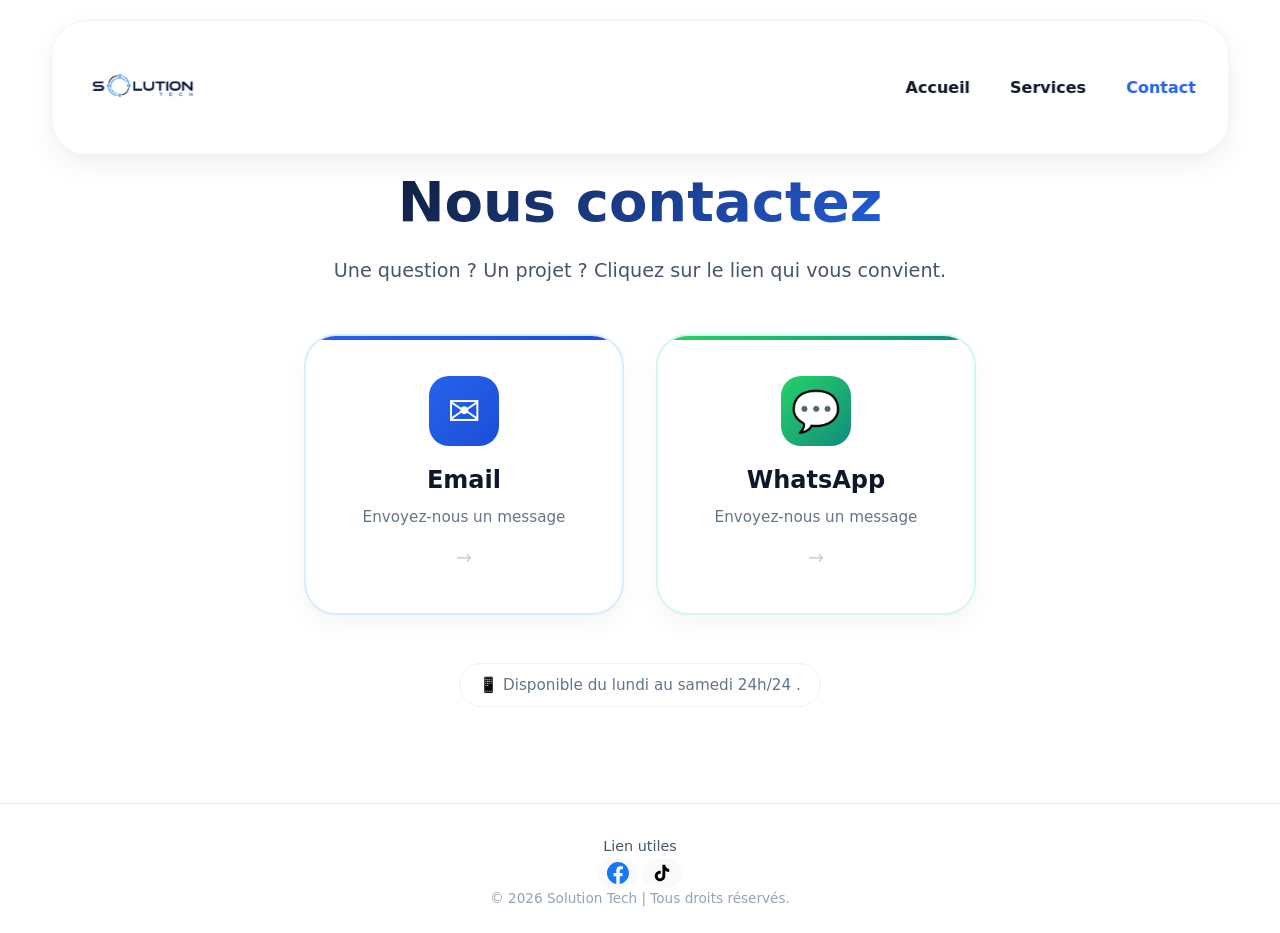
==== contact.html @ 51d13fc1 "Initial commit" ====
<!DOCTYPE html>
<html lang="fr">
<head>
  <meta charset="UTF-8">
  <meta name="viewport" content="width=device-width, initial-scale=1.0">
  <meta name="description" content="Contactez Solution Tech pour un devis ou une demande d'accompagnement informatique et digital.">
  <title>Contact</title>
   <link rel="icon" href="images/favicon.png">
  <link rel="stylesheet" href="style.css">
</head>
<body>
  <header class="site-header">
    <a class="brand" href="index.html" aria-label="Solution Tech">
      <img src="images/logo.png" alt="Solution Tech"> 
    </a>
    <button class="nav-toggle" type="button" aria-label="Ouvrir le menu" aria-expanded="false">
      <span></span>
      <span></span>
      <span></span>
    </button>
    <nav class="main-nav" aria-label="Navigation principale">
      <a href="index.html">Accueil</a>
      <a href="services.html">Services</a>
      <a class="active" href="contact.html">Contact</a>
    </nav>
  </header>

  <main>
    <section class="contact-simple">
      <div class="contact-header reveal">
        <h1>Nous contactez</h1>
        <p>Une question ? Un projet ? Cliquez sur le lien qui vous convient.</p>
      </div>

      <div class="contact-cards reveal">
        <!-- Carte Email -->
        <a href="mailto:solutiontechservices123@gmail.com?subject=Demande%20de%20renseignement%20-%20Solution%20Tech&body=Bonjour%2C%0A%0AJe%20souhaiterais%20obtenir%20plus%20d'informations%20sur%20vos%20services.%0A%0A%0ACordialement." 
           class="contact-card email-card">
          <div class="card-icon">✉️</div>
          <h2>Email</h2>
          <p>Envoyez-nous un message</p>
          <span class="card-action">→</span>
        </a>

        <!-- Carte WhatsApp -->
        <a href="https://wa.me/2250173312660?text=Bonjour%20Solution%20Tech%2C%0A%0AJe%20souhaiterais%20avoir%20plus%20d'informations%20sur%20vos%20services.%0A%0AMerci%20!" 
           class="contact-card whatsapp-card"
           target="_blank" 
           rel="noopener noreferrer">
          <div class="card-icon">💬</div>
          <h2>WhatsApp</h2>
          <p>Envoyez-nous un message</p>
          <span class="card-action">→</span>
        </a>
      </div>

      <div class="contact-footer reveal">
        <p>📱 Disponible du lundi au samedi 24h/24 .</p>
      </div>
    </section>
  </main>

  <footer class="site-footer">
    <p>Lien utiles</p>

    <div class="footer-social">

      <!-- Facebook -->
      <a href="https://www.facebook.com/profile.php?id=61590086701487" 
         target="_blank" 
         rel="noopener noreferrer" 
         aria-label="Facebook" 
         class="social-link social-facebook">
        <svg class="social-icon" viewBox="0 0 24 24" fill="currentColor">
          <path d="M24 12.073C24 5.405 18.627 0 12 0S0 5.405 0 12.073C0 18.099 4.388 23.094 10.125 24V15.563H7.078V12.073H10.125V9.413C10.125 6.387 11.916 4.716 14.657 4.716C15.97 4.716 17.343 4.951 17.343 4.951V7.922H15.83C14.34 7.922 13.875 8.853 13.875 9.808V12.073H17.203L16.671 15.563H13.875V24C19.612 23.094 24 18.099 24 12.073Z"/>
        </svg>
      </a>

       <!-- TikTok -->
      <a href="https://www.tiktok.com/@solution_tech_" 
         target="_blank" 
         rel="noopener noreferrer" 
         aria-label="TikTok" 
         class="social-link social-tiktok">
        <svg class="social-icon" viewBox="0 0 24 24" fill="currentColor">
          <path d="M16.6 5.82s.51.5 0 0A4.278 4.278 0 0 1 15.54 3h-3.09v12.4a2.59 2.59 0 0 1-2.59 2.5c-1.42 0-2.6-1.16-2.6-2.6 0-1.72 1.66-2.84 3.37-2.22V9.66c-3.45-.46-6.47 2.22-6.47 5.64 0 3.33 2.76 5.7 5.69 5.7 3.14 0 5.69-2.55 5.69-5.7V9.41a7.55 7.55 0 0 0 4.3 1.38V7.63s-1.88.09-3.24-1.81z"/>
        </svg>
      </a>
    </div>

     <div class="footer-content">
    <p>&copy; 2026 Solution Tech | Tous droits réservés.</p>
     </div>
</footer>

  <script src="script.js"></script>
</body>
</html>
---- style.css ----
/* ===== RESET & BASE ===== */
* {
  margin: 0;
  padding: 0;
  box-sizing: border-box;
}

body {
  font-family: system-ui, 'Segoe UI', 'Inter', -apple-system, BlinkMacSystemFont, 'Roboto', sans-serif;
  background-color: #ffffff;
  color: #1a1e2b;
  line-height: 1.5;
  overflow-x: hidden;
}

img {
  max-width: 100%;
  height: auto;
  display: block;
}

/* ============================
   CONTENU DU SERVICE
============================ */

.service-content{
    width: 100%;
    display: block;
    margin-top: 20px;
}

/* ============================
   IMAGE DU SERVICE
============================ */

.service-images{
    width: 100%;
    height: auto;
    display: block;
    object-fit: cover;

    /* Bordures arrondies */
    border-radius: 24px;
    overflow: hidden;

    /* Ombre moderne */
    box-shadow: 0 10px 30px rgba(0, 0, 0, 0.15);

    /* Animation fluide */
    transition: transform 0.3s ease, box-shadow 0.3s ease;

    margin-bottom: 25px;
}

/* Effet au survol (PC) */
.service-images:hover{
    transform: scale(1.02);
    box-shadow: 0 15px 40px rgba(0, 0, 0, 0.20);
}

/* ============================
   TEXTE
============================ */

.service-texte{
    width: 100%;
}

.service-texte p,
.service-texte li{
    font-size: 16px;
    line-height: 1.8;
    text-align: justify;
}

/* ============================
   TABLETTE
============================ */

@media screen and (max-width: 1024px){

    .service-images{
        border-radius: 22px;
    }

    .service-texte p,
    .service-texte li{
        font-size: 15px;
    }

}

/* ============================
   MOBILE
============================ */

@media screen and (max-width: 768px){

    .service-images{
        width: 100%;
        border-radius: 18px;
        margin-bottom: 20px;
    }

    .service-texte p,
    .service-texte li{
        font-size: 15px;
        line-height: 1.7;
    }

}


/* ===== HEADER / NAVIGATION ===== */

.site-header {
    position: fixed;
    top: 20px;
    left: 50%;
    transform: translateX(-50%);
    width: 92%;
    max-width: 1400px;

    display: flex;
    justify-content: space-between;
    align-items: center;

    padding: 1.2rem 2rem;

    background: rgba(255,255,255,0.95);
    backdrop-filter: blur(15px);

    border-radius: 35px;

    border: 1px solid rgba(0,0,0,0.05);

    box-shadow:
      0 10px 30px rgba(0,0,0,0.06),
      0 2px 10px rgba(0,0,0,0.03);

    z-index: 1000;
}

/* Logo */

.brand img {
    height: 95px;
    width: auto;
}

.brand img:hover {
    transform: scale(1.03);
}

/* Navigation */

.main-nav {
    display: flex;
    align-items: center;
    gap: 2.5rem;
}

.main-nav a {
    text-decoration: none;
    color: #111827;
    font-size: 1rem;
    font-weight: 600;
    transition: all 0.3s ease;
}

.main-nav a:hover,
.main-nav a.active {
    color: #2563eb;
}

/* Menu Hamburger */

.nav-toggle {
    display: none;
    background: none;
    border: none;
    cursor: pointer;
}

.nav-toggle span {
    width: 28px;
    height: 3px;
    background: #374151;
    border-radius: 10px;
}

/* ===== ESPACE SOUS LE HEADER - CORRECTION ===== */
/* Ajout d'un padding-top pour compenser le header fixe sur toutes les pages */

.hero,
.page-hero,
.contact-simple {
    padding-top: 160px;  /* ← MODIFIÉ : 140px → 160px */
}

/* ===== BOUTONS ===== */
.btn {
  display: inline-flex;
  align-items: center;
  justify-content: center;
  padding: 0.75rem 1.8rem;
  border-radius: 40px;
  font-weight: 600;
  text-decoration: none;
  transition: all 0.25s ease;
  font-size: 1rem;
  border: 1px solid transparent;
}

.btn.primary {
  background-color: #2563eb;
  color: white;
  box-shadow: 0 4px 10px rgba(37, 99, 235, 0.2);
}

.btn.primary:hover {
  background-color: #1d4ed8;
  transform: translateY(-2px);
  box-shadow: 0 8px 20px rgba(37, 99, 235, 0.3);
}

.btn.ghost {
  background: transparent;
  border-color: #2563eb;
  color: #2563eb;
}

.btn.ghost:hover {
  background: rgba(37, 99, 235, 0.08);
  transform: translateY(-2px);
}

/* ===== ANIMATIONS REVEAL ===== */
.reveal {
  opacity: 0;
  transform: translateY(28px);
  transition: opacity 0.7s ease, transform 0.7s ease;
}

.reveal.visible {
  opacity: 1;
  transform: translateY(0);
}

/* ===== FOOTER ===== */
.site-footer {
  text-align: center;
  padding: 2rem;
  border-top: 1px solid #ffffff;

  margin-top: 2rem;
  color: #475569;
  font-size: 0.9rem;
}

/* PAGE ACCUEIL (index.html) */

.hero {
  position: relative;
  min-height: 100vh;
  display: flex;
  align-items: center;
  justify-content: center;
  text-align: center;
  background: linear-gradient(135deg, #f8fafc 0%, #eef2ff 100%);
  overflow: hidden;
}

.hero-canvas {
  position: absolute;
  top: 0;
  left: 0;
  width: 100%;
  height: 100%;
  display: block;
  pointer-events: none;
}

.hero-content {
  position: relative;
  z-index: 10;
  max-width: 880px;
  margin: 0 auto;
  padding: 6rem 2rem;
}

.hero h1 {
  font-size: clamp(2rem, 6vw, 3.6rem);
  font-weight: 700;
  line-height: 1.2;
  background: linear-gradient(135deg, #0f172a, #2563eb);
  background-clip: text;
  -webkit-background-clip: text;
  color: transparent;
  margin-bottom: 1.5rem;
}

.hero-text {
  font-size: 1.25rem;
  color: #334155;
  max-width: 680px;
  margin: 0 auto 2rem auto;
}

.hero-actions {
  display: flex;
  gap: 1rem;
  justify-content: center;
  flex-wrap: wrap;
}

.split {
  text-align: center;
  background: #ffffff;
  padding: 5rem 2rem;
  max-width: 1280px;
  margin: 0 auto;
}

.split h2 {
  font-size: clamp(1.6rem, 5vw, 2.4rem);
  font-weight: 600;
  line-height: 1.3;
  max-width: 1000px;
  margin: 0 auto;
  color: #0f172a;
}

.split u {
  text-decoration-thickness: 3px;
  text-underline-offset: 8px;
  text-decoration-color: #2563eb;
}

.feature-grid {
  display: flex;
  flex-wrap: wrap;
  gap: 2rem;
  justify-content: center;
  padding: 3rem 2rem 6rem;
  max-width: 1280px;
  margin: 0 auto;
}

.feature-card {
  background: white;
  border-radius: 2rem;
  padding: 2rem 1.8rem;
  flex: 1 1 280px;
  max-width: 340px;
  box-shadow: 0 20px 35px -12px rgba(0, 0, 0, 0.08);
  transition: all 0.3s;
  border: 1px solid #eef2ff;
}

.feature-card:hover {
  transform: translateY(-8px);
  box-shadow: 0 25px 40px -12px rgba(0, 0, 0, 0.15);
  border-color: #cbdffc;
}

.icon {
  font-size: 2.5rem;
  font-weight: 800;
  background: linear-gradient(145deg, #1e3a8a, #3b82f6);
  background-clip: text;
  -webkit-background-clip: text;
  color: transparent;
  display: inline-block;
  margin-bottom: 1rem;
}

.feature-card h3 {
  font-size: 1.6rem;
  font-weight: 600;
  margin: 0.75rem 0 0.75rem;
}

.feature-card p {
  color: #475569;
}

.cta-section {
  background: linear-gradient(105deg, #0f172a 0%, #1e293b 100%);
  margin: 2rem 2rem 3rem;
  padding: 4rem 3rem;
  border-radius: 3rem;
  display: flex;
  flex-wrap: wrap;
  align-items: center;
  justify-content: space-between;
  gap: 2rem;
  color: white;
}

.cta-section .eyebrow {
  text-transform: uppercase;
  letter-spacing: 2px;
  font-size: 0.85rem;
  color: #a5b4fc;
  margin-bottom: 0.5rem;
}

.cta-section h2 {
  font-size: clamp(1.6rem, 4vw, 2.2rem);
  font-weight: 600;
}

.cta-section .btn.primary {
  background-color: white;
  color: #0f172a;
  box-shadow: none;
}

.cta-section .btn.primary:hover {
  background-color: #eef2ff;
  transform: scale(1.02);
}

/* PAGE SERVICES (services.html)  */

.page-hero {
  background: linear-gradient(135deg, #f8fafc 0%, #eef2ff 100%);
  padding: 10rem 2rem 5rem 2rem;  /* ← MODIFIÉ : 8rem → 10rem */
  text-align: center;
  margin-top: 0;
}

.page-hero h1 {
  font-size: clamp(2rem, 6vw, 3.2rem);
  font-weight: 700;
  line-height: 1.2;
  background: linear-gradient(135deg, #0f172a, #2563eb);
  background-clip: text;
  -webkit-background-clip: text;
  color: transparent;
  margin-bottom: 1rem;
  max-width: 900px;
  margin-left: auto;
  margin-right: auto;
}

.page-hero p {
  font-size: 1.2rem;
  color: #334155;
  max-width: 600px;
  margin: 0 auto;
}

.services-grid {
  max-width: 1280px;
  margin: 0 auto;
  padding: 5rem 2rem;
  display: flex;
  flex-wrap: wrap;
  gap: 2rem;
  justify-content: center;
}

.service-card {
  background: white;
  border-radius: 2rem;
  padding: 2rem;
  flex: 1 1 350px;
  box-shadow: 0 20px 35px -12px rgba(0, 0, 0, 0.08);
  transition: all 0.3s;
  border: 1px solid #eef2ff;
}

.service-card:hover {
  transform: translateY(-8px);
  box-shadow: 0 25px 40px -12px rgba(0, 0, 0, 0.15);
  border-color: #cbdffc;
}

.service-icon {
  width: 60px;
  height: 60px;
  background: linear-gradient(135deg, #2563eb, #1d4ed8);
  border-radius: 20px;
  display: flex;
  align-items: center;
  justify-content: center;
  font-size: 1.8rem;
  font-weight: 700;
  color: white;
  margin-bottom: 1.5rem;
}

.service-card h2 {
  font-size: 1.8rem;
  font-weight: 600;
  margin-bottom: 1rem;
  color: #0f172a;
}

.service-card > p {
  color: #475569;
  margin-bottom: 1.5rem;
  line-height: 1.6;
}

.service-card ul {
  list-style: none;
  padding-top: 1rem;
  border-top: 2px solid #eef2ff;
}

.service-card li {
  padding: 0.5rem 0;
  padding-left: 1.5rem;
  position: relative;
  color: #334155;
}

.service-card li::before {
  content: "▹";
  position: absolute;
  left: 0;
  color: #2563eb;
  font-weight: 600;
}

.process-section {
  background: linear-gradient(105deg, #f8fafc 0%, #ffffff 100%);
  padding: 5rem 2rem;
}

.process-section h2 {
  text-align: center;
  font-size: clamp(1.8rem, 5vw, 2.5rem);
  font-weight: 700;
  color: #0f172a;
  margin-bottom: 3rem;
}

.timeline {
  max-width: 900px;
  margin: 0 auto;
  display: flex;
  flex-wrap: wrap;
  gap: 2rem;
  justify-content: center;
}

.timeline-item {
  flex: 1 1 280px;
  background: white;
  border-radius: 1.5rem;
  padding: 2rem;
  text-align: center;
  box-shadow: 0 10px 25px -5px rgba(0, 0, 0, 0.05);
  border: 1px solid #e2e8f0;
  transition: all 0.3s;
}

.timeline-item:hover {
  transform: translateY(-5px);
  box-shadow: 0 20px 30px -10px rgba(0, 0, 0, 0.1);
}

.timeline-item span {
  display: inline-flex;
  align-items: center;
  justify-content: center;
  width: 50px;
  height: 50px;
  background: linear-gradient(135deg, #2563eb, #1d4ed8);
  color: white;
  border-radius: 50%;
  font-size: 1.5rem;
  font-weight: 700;
  margin-bottom: 1.2rem;
}

.timeline-item h3 {
  font-size: 1.4rem;
  font-weight: 600;
  margin-bottom: 0.75rem;
  color: #0f172a;
}

.timeline-item p {
  color: #475569;
  line-height: 1.5;
}

/* ==================================== */
/* PAGE CONTACT - VERSION SIMPLIFIÉE    */
/* ==================================== */

.contact-simple {
  max-width: 900px;
  margin: 0 auto;
  padding: 10rem 2rem 4rem 2rem;  /* ← MODIFIÉ : 8rem → 10rem */
  min-height: calc(100vh - 200px);
  display: flex;
  flex-direction: column;
  justify-content: center;
  align-items: center;
}

.contact-header {
  text-align: center;
  margin-bottom: 3rem;
}

.contact-header h1 {
  font-size: clamp(2.5rem, 5vw, 3.5rem);
  font-weight: 700;
  background: linear-gradient(135deg, #0f172a, #2563eb);
  background-clip: text;
  -webkit-background-clip: text;
  color: transparent;
  margin-bottom: 0.8rem;
}

.contact-header p {
  font-size: 1.2rem;
  color: #475569;
}

.contact-cards {
  display: flex;
  flex-wrap: wrap;
  gap: 2rem;
  justify-content: center;
  width: 100%;
  max-width: 700px;
  margin: 0 auto;
}

.contact-card {
  flex: 1 1 250px;
  max-width: 320px;
  min-width: 200px;
  background: white;
  padding: 2.5rem 2rem;
  border-radius: 2rem;
  text-decoration: none;
  color: #1e293b;
  text-align: center;
  transition: all 0.3s ease;
  border: 2px solid #eef2ff;
  box-shadow: 0 10px 25px rgba(0, 0, 0, 0.04);
  position: relative;
  overflow: hidden;
}

.contact-card::before {
  content: '';
  position: absolute;
  top: 0;
  left: 0;
  right: 0;
  height: 4px;
  transition: all 0.3s ease;
}

.contact-card:hover {
  transform: translateY(-8px);
  box-shadow: 0 20px 40px rgba(0, 0, 0, 0.08);
}

.contact-card:hover .card-action {
  transform: translateX(6px);
  opacity: 1;
}

/* Carte Email */
.email-card {
  border-color: #dbeafe;
}

.email-card::before {
  background: linear-gradient(90deg, #2563eb, #1d4ed8);
}

.email-card:hover {
  border-color: #2563eb;
  box-shadow: 0 20px 40px rgba(37, 99, 235, 0.12);
}

.email-card .card-icon {
  background: linear-gradient(135deg, #2563eb, #1d4ed8);
}

/* Carte WhatsApp */
.whatsapp-card {
  border-color: #d1fae5;
}

.whatsapp-card::before {
  background: linear-gradient(90deg, #25D366, #128C7E);
}

.whatsapp-card:hover {
  border-color: #25D366;
  box-shadow: 0 20px 40px rgba(37, 211, 102, 0.12);
}

.whatsapp-card .card-icon {
  background: linear-gradient(135deg, #25D366, #128C7E);
}

.card-icon {
  width: 70px;
  height: 70px;
  border-radius: 20px;
  display: flex;
  align-items: center;
  justify-content: center;
  font-size: 2.5rem;
  margin: 0 auto 1rem auto;
  color: white;
}

.contact-card h2 {
  font-size: 1.5rem;
  font-weight: 600;
  margin-bottom: 0.5rem;
  color: #0f172a;
}

.contact-card p {
  font-size: 0.95rem;
  color: #64748b;
  margin-bottom: 1rem;
}

.card-action {
  display: inline-block;
  font-size: 1.2rem;
  color: #94a3b8;
  transition: all 0.3s ease;
  opacity: 0.5;
}

.contact-footer {
  text-align: center;
  margin-top: 3rem;
  display: flex;
  gap: 2rem;
  justify-content: center;
  flex-wrap: wrap;
}

.contact-footer p {
  color: #64748b;
  font-size: 0.95rem;
  background: white;
  padding: 0.6rem 1.2rem;
  border-radius: 40px;
  border: 1px solid #eef2ff;
}

/* RESPONSIVE (toutes les pages)  */

@media (max-width: 768px) {

.site-header{
    width:95%;
    padding:1rem 1.3rem;
    border-radius:30px;
}

.brand img{
    height:55px;
}

.nav-toggle{
    display:flex;
    flex-direction:column;
    gap:5px;
}

.main-nav{
    position:absolute;
    top:90px;
    left:0;
    width:100%;
    background:#fff;
    border-radius:25px;
    padding:2rem;

    flex-direction:column;
    gap:1.5rem;

    box-shadow:0 15px 30px rgba(0,0,0,0.08);

    opacity:0;
    visibility:hidden;
    transform:translateY(-20px);

    transition:0.3s;
}

.main-nav.open{
    opacity:1;
    visibility:visible;
    transform:translateY(0);
}

  /* Accueil responsive */
  .hero-actions {
    flex-direction: column;
    align-items: stretch;
  }

  .hero-actions .btn {
    text-align: center;
  }

  .cta-section {
    flex-direction: column;
    text-align: center;
    margin: 2rem 1rem;
    padding: 2rem 1.5rem;
  }

  .feature-grid {
    gap: 1.5rem;
    padding: 1rem 1rem 4rem;
  }

  /* Services responsive */
  .page-hero {
    padding: 9rem 1.5rem 4rem 1.5rem;  /* ← MODIFIÉ : 7rem → 9rem */
  }

  .services-grid {
    padding: 3rem 1.5rem;
    gap: 1.5rem;
  }

  .service-card {
    flex: 1 1 100%;
  }

  .timeline {
    flex-direction: column;
    gap: 1.5rem;
  }

  .timeline-item {
    max-width: 100%;
  }

  /* Contact responsive */
  .contact-simple {
    padding: 9rem 1.5rem 3rem 1.5rem;  /* ← MODIFIÉ : 7rem → 9rem */
  }

  .contact-cards {
    gap: 1.2rem;
  }

  .contact-card {
    flex: 1 1 100%;
    max-width: 100%;
    padding: 2rem 1.5rem;
  }

  .card-icon {
    width: 60px;
    height: 60px;
    font-size: 2rem;
  }

  .contact-footer {
    flex-direction: column;
    gap: 0.8rem;
    align-items: center;
  }

  .contact-footer p {
    font-size: 0.85rem;
    padding: 0.5rem 1rem;
  }
}

@media (max-width: 480px) {
  /* Accueil */
  .hero-content {
    padding: 5rem 1rem;
  }
  
  .hero h1 {
    font-size: 1.9rem;
  }
  
  .hero-text {
    font-size: 1rem;
  }
  
  .feature-card {
    padding: 1.5rem;
  }

  .feature-card h3 {
    font-size: 1.3rem;
  }
  
  /* Services */
  .page-hero h1 {
    font-size: 1.8rem;
  }
  
  .page-hero p {
    font-size: 1rem;
  }
  
  .service-card h2 {
    font-size: 1.5rem;
  }
  
  .service-icon {
    width: 50px;
    height: 50px;
    font-size: 1.5rem;
  }
  
  .process-section {
    padding: 3rem 1.2rem;
  }

  .timeline-item h3 {
    font-size: 1.2rem;
  }
  
  /* Contact */
  .contact-simple {
    padding: 8rem 1rem 2rem 1rem;  /* ← MODIFIÉ : 6rem → 8rem */
  }

  .contact-header h1 {
    font-size: 2rem;
  }

  .contact-header p {
    font-size: 1rem;
  }

  .contact-card {
    padding: 1.5rem 1rem;
  }

  .contact-card h2 {
    font-size: 1.2rem;
  }

  .card-icon {
    width: 50px;
    height: 50px;
    font-size: 1.6rem;
    border-radius: 16px;
  }
}

/* ===== FOOTER AVEC RÉSEAUX SOCIAUX ===== */
.site-footer {
  text-align: center;
  padding: 2rem 2rem 1.5rem 2rem;
  border-top: 1px solid #e2e8f0;
  margin-top: 2rem;
  color: #475569;
  font-size: 0.9rem;
  background: #ffffff;
  width: 100%;
}

.footer-content {
  max-width: 1280px;
  margin: 0 auto;
  display: flex;
  flex-direction: column;
  align-items: center;
  justify-content: center;
  gap: 1.5rem;
  width: 100%;
}

.footer-content p {
  color: #94a3b8;
  font-size: 0.85rem;
  text-align: center;
}

/* ===== RÉSEAUX SOCIAUX ===== */
.footer-social {
  display: flex;
  gap: 0.3rem;
  align-items: center;
  justify-content: center;
  flex-wrap: wrap;
  width: 100%;
}

.social-link {
  display: inline-flex;
  align-items: center;
  justify-content: center;
  gap: 0.2rem;
  text-decoration: none;
  color: #94a3b8;
  font-weight: 500;
  font-size: 0.85rem;
  padding: 0.2rem 0.5rem;
  border-radius: 50px;
  transition: all 0.3s cubic-bezier(0.2, 0, 0, 1);
  background: rgba(0, 0, 0, 0.02);
  border: 1px solid transparent;
  min-width: auto;
}

.social-link:hover {
  transform: translateY(-3px);
  border-color: currentColor;
}

.social-link .social-icon {
  width: 22px;
  height: 22px;
  transition: all 0.3s ease;
  flex-shrink: 0;
}

.social-link .social-label {
  font-size: 0.85rem;
  white-space: nowrap;
}

/* ===== FACEBOOK ===== */
.social-facebook {
  color: #1877F2;
}

.social-facebook:hover {
  color: #1877F2;
  background: rgba(24, 119, 242, 0.08);
  box-shadow: 0 4px 20px rgba(24, 119, 242, 0.15);
  border-color: rgba(24, 119, 242, 0.2);
}

.social-facebook:hover .social-icon {
  transform: scale(1.15) rotate(-3deg);
}

/* ===== TIKTOK ===== */
.social-tiktok {
  color: #000000;
}

.social-tiktok:hover {
  color: #000000;
  background: rgba(0, 0, 0, 0.05);
  box-shadow: 0 4px 20px rgba(0, 0, 0, 0.08);
  border-color: rgba(0, 0, 0, 0.1);
}

.social-tiktok:hover .social-icon {
  transform: scale(1.15) rotate(3deg);
}

/* ==================================== */
/* RESPONSIVE - CORRECTION CENTRAGE    */
/* ==================================== */

@media (max-width: 768px) {
  .footer-social {
    gap: 0.2rem;
  }

  .social-link {
    padding: 0.15rem 0.4rem;
    gap: 0.15rem;
    min-width: auto;
  }
}

@media (max-width: 480px) {
  .footer-social {
    gap: 0.15rem;
  }

  .social-link {
    padding: 0.1rem 0.3rem;
    gap: 0.1rem;
    min-width: auto;
  }
}

/* ==================================== */
/* VARIANTE BOUTONS COLORÉS            */
/* ==================================== */

/*
.social-link {
  color: white;
  padding: 0.5rem 1.5rem;
  border-radius: 50px;
  border: none;
}

.social-facebook {
  background: #1877F2;
}

.social-facebook:hover {
  background: #0d65d9;
  transform: translateY(-3px);
  box-shadow: 0 6px 25px rgba(24, 119, 242, 0.35);
}

.social-tiktok {
  background: #000000;
}

.social-tiktok:hover {
  background: #1a1a1a;
  transform: translateY(-3px);
  box-shadow: 0 6px 25px rgba(0, 0, 0, 0.3);
}

.social-link .social-label {
  color: white;
}
*/
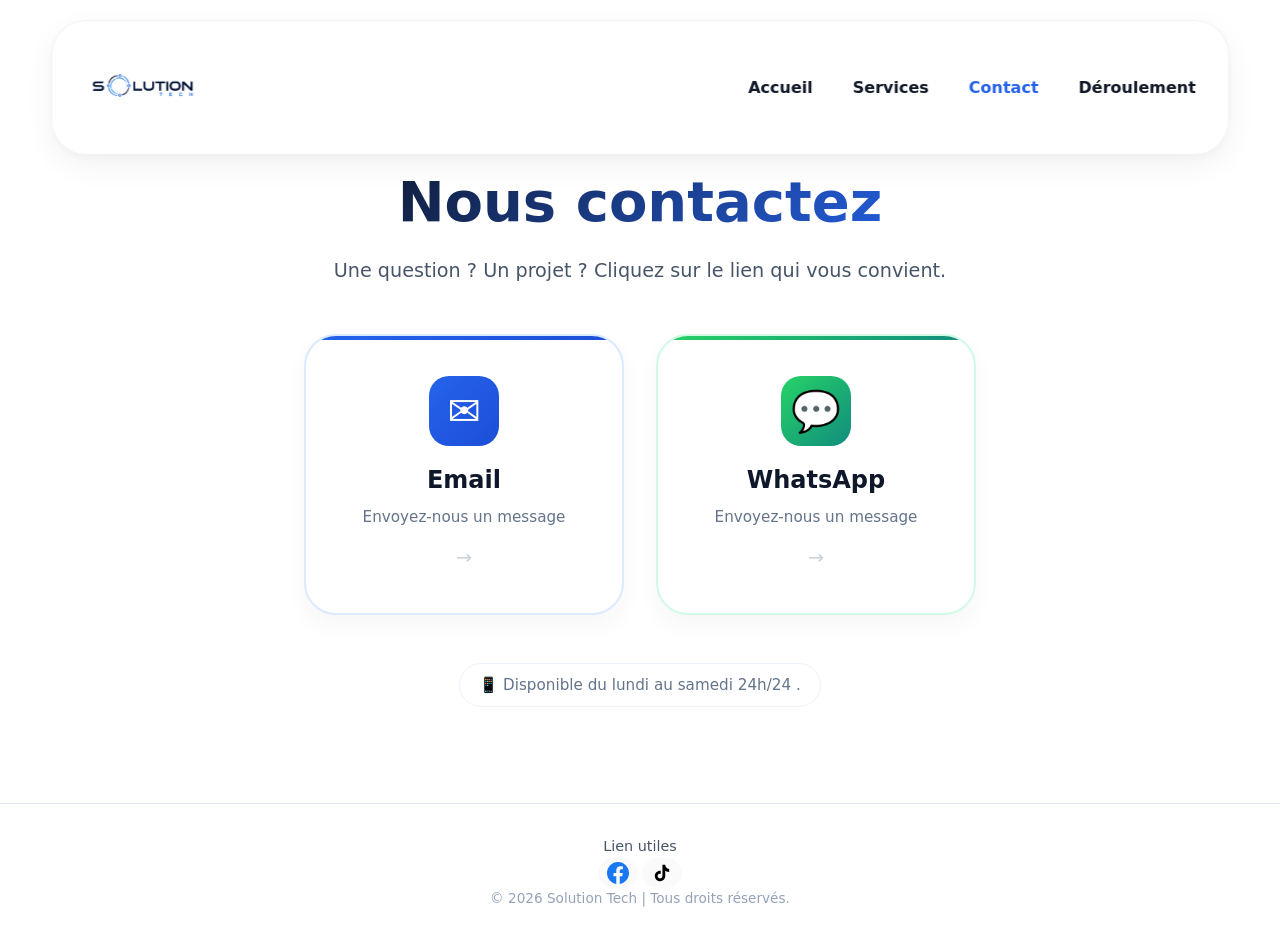
==== commit f58021c9: "modification" ====
--- a/contact.html
+++ b/contact.html
@@ -22,6 +22,7 @@
       <a href="index.html">Accueil</a>
       <a href="services.html">Services</a>
       <a class="active" href="contact.html">Contact</a>
+      <a href="deroulement.html">Déroulement</a>
     </nav>
   </header>
 
@@ -34,7 +35,7 @@
 
       <div class="contact-cards reveal">
         <!-- Carte Email -->
-        <a href="mailto:solutiontechservices123@gmail.com?subject=Demande%20de%20renseignement%20-%20Solution%20Tech&body=Bonjour%2C%0A%0AJe%20souhaiterais%20obtenir%20plus%20d'informations%20sur%20vos%20services.%0A%0A%0ACordialement." 
+        <a href="mailto:solutiontech407@gmail.com?subject=Demande%20de%20renseignement%20-%20Solution%20Tech&body=Bonjour%2C%0A%0AJe%20souhaiterais%20obtenir%20plus%20d'informations%20sur%20vos%20services.%0A%0A%0ACordialement." 
            class="contact-card email-card">
           <div class="card-icon">✉️</div>
           <h2>Email</h2>
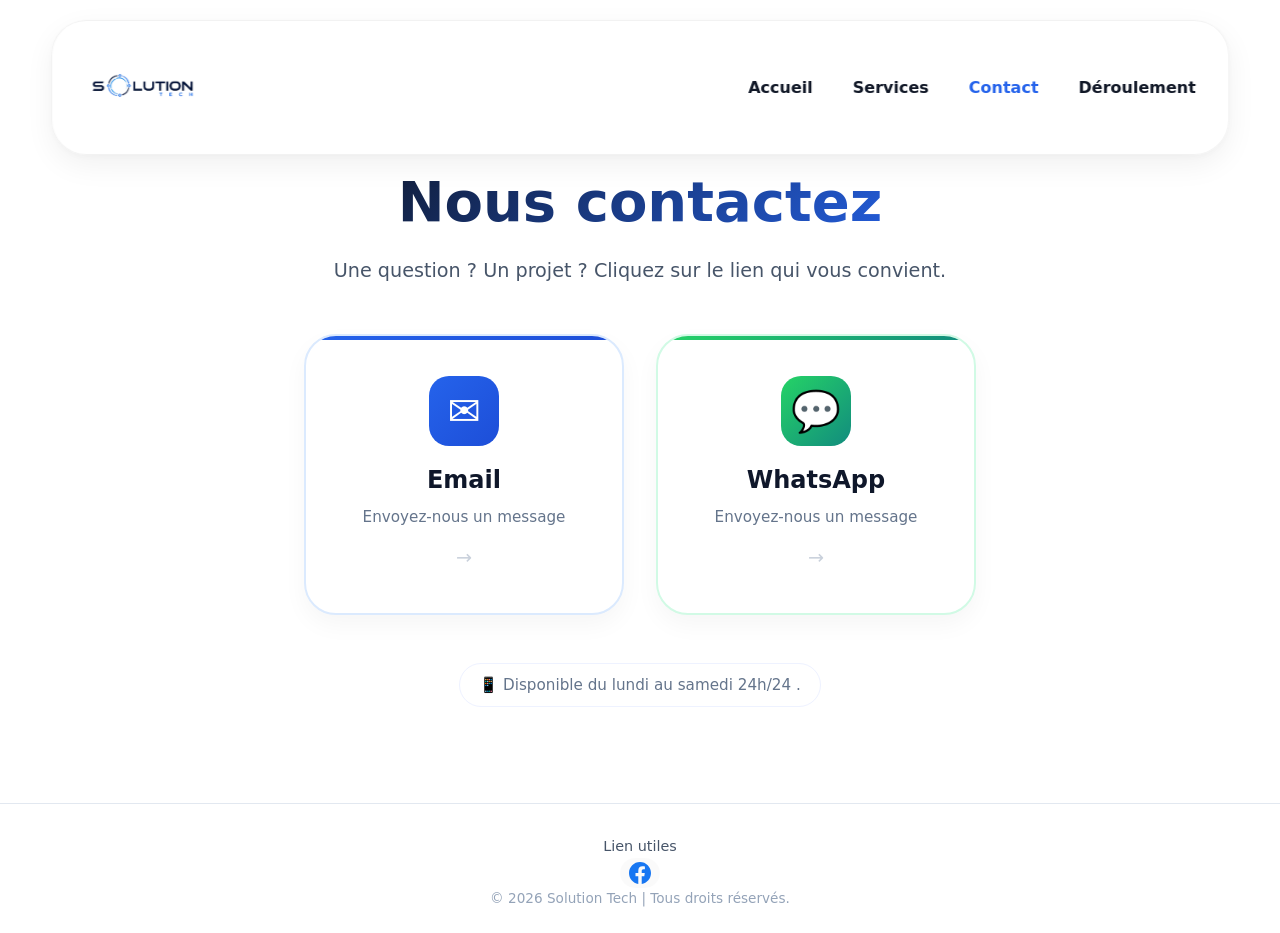
==== commit 9e611ae8: "mis a jour" ====
--- a/contact.html
+++ b/contact.html
@@ -77,16 +77,6 @@
         </svg>
       </a>
 
-       <!-- TikTok -->
-      <a href="https://www.tiktok.com/@solution_tech_" 
-         target="_blank" 
-         rel="noopener noreferrer" 
-         aria-label="TikTok" 
-         class="social-link social-tiktok">
-        <svg class="social-icon" viewBox="0 0 24 24" fill="currentColor">
-          <path d="M16.6 5.82s.51.5 0 0A4.278 4.278 0 0 1 15.54 3h-3.09v12.4a2.59 2.59 0 0 1-2.59 2.5c-1.42 0-2.6-1.16-2.6-2.6 0-1.72 1.66-2.84 3.37-2.22V9.66c-3.45-.46-6.47 2.22-6.47 5.64 0 3.33 2.76 5.7 5.69 5.7 3.14 0 5.69-2.55 5.69-5.7V9.41a7.55 7.55 0 0 0 4.3 1.38V7.63s-1.88.09-3.24-1.81z"/>
-        </svg>
-      </a>
     </div>
 
      <div class="footer-content">
--- a/style.css
+++ b/style.css
@@ -385,6 +385,259 @@
   color: #475569;
 }
 
+/* ===== NOUVELLE SECTION : POURQUOI CHOISIR SOLUTION TECH ? ===== */
+.why-section {
+  max-width: 1280px;
+  margin: 0 auto;
+  padding: 5rem 2rem;
+}
+
+.why-header {
+  text-align: center;
+  margin-bottom: 3.5rem;
+}
+
+.why-eyebrow {
+  text-transform: uppercase;
+  letter-spacing: 2px;
+  font-size: 0.8rem;
+  color: #2563eb;
+  font-weight: 600;
+  margin-bottom: 0.5rem;
+}
+
+.why-header h2 {
+  font-size: clamp(1.8rem, 4vw, 2.5rem);
+  font-weight: 700;
+  color: #0f172a;
+  max-width: 700px;
+  margin: 0 auto;
+}
+
+.why-grid {
+  display: grid;
+  grid-template-columns: repeat(3, 1fr);
+  gap: 2rem;
+}
+
+.why-card {
+  background: white;
+  border-radius: 2rem;
+  padding: 2.5rem 2rem;
+  border: 1px solid #eef2ff;
+  box-shadow: 0 10px 25px -10px rgba(0, 0, 0, 0.04);
+  transition: all 0.3s ease;
+  text-align: center;
+}
+
+.why-card:hover {
+  transform: translateY(-6px);
+  box-shadow: 0 20px 40px -12px rgba(0, 0, 0, 0.10);
+  border-color: #cbdffc;
+}
+
+.why-icon {
+  font-size: 2.8rem;
+  display: inline-block;
+  margin-bottom: 1rem;
+}
+
+.why-card h3 {
+  font-size: 1.2rem;
+  font-weight: 600;
+  color: #0f172a;
+  margin-bottom: 0.8rem;
+}
+
+.why-card p {
+  font-size: 0.95rem;
+  color: #475569;
+  line-height: 1.6;
+}
+
+/* ===== SECTION TÉMOIGNAGES ===== */
+.testimonials-section {
+  max-width: 1280px;
+  margin: 0 auto;
+  padding: 5rem 2rem 4rem;
+}
+
+.testimonials-header {
+  text-align: center;
+  margin-bottom: 3.5rem;
+}
+
+.testimonials-eyebrow {
+  text-transform: uppercase;
+  letter-spacing: 2px;
+  font-size: 0.8rem;
+  color: #2563eb;
+  font-weight: 600;
+  margin-bottom: 0.5rem;
+}
+
+.testimonials-header h2 {
+  font-size: clamp(1.8rem, 4vw, 2.5rem);
+  font-weight: 700;
+  color: #0f172a;
+}
+
+.testimonials-grid {
+  display: grid;
+  grid-template-columns: repeat(3, 1fr);
+  gap: 2rem;
+}
+
+.testimonial-card {
+  background: white;
+  border-radius: 2rem;
+  padding: 2rem;
+  border: 1px solid #eef2ff;
+  box-shadow: 0 10px 25px -10px rgba(0, 0, 0, 0.04);
+  transition: all 0.3s ease;
+  display: flex;
+  flex-direction: column;
+}
+
+.testimonial-card:hover {
+  transform: translateY(-6px);
+  box-shadow: 0 20px 40px -12px rgba(0, 0, 0, 0.10);
+  border-color: #cbdffc;
+}
+
+.testimonial-stars {
+  font-size: 1.1rem;
+  letter-spacing: 2px;
+  margin-bottom: 1rem;
+  color: #f59e0b;
+}
+
+.testimonial-quote {
+  font-size: 0.95rem;
+  color: #334155;
+  line-height: 1.7;
+  font-style: italic;
+  flex: 1;
+  margin-bottom: 1.5rem;
+}
+
+.testimonial-quote::before {
+  content: '"';
+  font-size: 2rem;
+  color: #2563eb;
+  opacity: 0.3;
+  margin-right: 0.2rem;
+}
+
+.testimonial-quote::after {
+  content: '"';
+  font-size: 2rem;
+  color: #2563eb;
+  opacity: 0.3;
+  margin-left: 0.2rem;
+}
+
+.testimonial-author {
+  display: flex;
+  align-items: center;
+  gap: 1rem;
+  padding-top: 1rem;
+  border-top: 1px solid #eef2ff;
+}
+
+.testimonial-avatar {
+  width: 48px;
+  height: 48px;
+  border-radius: 50%;
+  background: linear-gradient(135deg, #2563eb, #1d4ed8);
+  color: white;
+  display: flex;
+  align-items: center;
+  justify-content: center;
+  font-weight: 700;
+  font-size: 1.2rem;
+  flex-shrink: 0;
+}
+
+.testimonial-info {
+  display: flex;
+  flex-direction: column;
+}
+
+.testimonial-info strong {
+  font-size: 0.95rem;
+  color: #0f172a;
+}
+
+.testimonial-info span {
+  font-size: 0.8rem;
+  color: #94a3b8;
+}
+
+/* ===== CTA FINALE ===== */
+.cta-section-final {
+  max-width: 1280px;
+  margin: 2rem auto 0;
+  padding: 4rem 3rem;
+  border-radius: 3rem;
+  background: linear-gradient(105deg, #0f172a 0%, #1e293b 100%);
+  display: flex;
+  flex-wrap: wrap;
+  align-items: center;
+  justify-content: space-between;
+  gap: 2rem;
+  color: white;
+}
+
+.cta-section-final .eyebrow {
+  text-transform: uppercase;
+  letter-spacing: 2px;
+  font-size: 0.85rem;
+  color: #a5b4fc;
+  margin-bottom: 0.5rem;
+}
+
+.cta-section-final h2 {
+  font-size: clamp(1.6rem, 4vw, 2.2rem);
+  font-weight: 600;
+}
+
+.cta-final-text {
+  font-size: 1rem;
+  color: #cbd5e1;
+  max-width: 450px;
+  margin-top: 0.5rem;
+}
+
+.cta-final-actions {
+  display: flex;
+  gap: 1rem;
+  flex-wrap: wrap;
+}
+
+.cta-section-final .btn.primary {
+  background-color: white;
+  color: #0f172a;
+  box-shadow: none;
+}
+
+.cta-section-final .btn.primary:hover {
+  background-color: #eef2ff;
+  transform: scale(1.02);
+}
+
+.cta-section-final .btn.ghost {
+  background: transparent;
+  border-color: rgba(255, 255, 255, 0.3);
+  color: white;
+}
+
+.cta-section-final .btn.ghost:hover {
+  background: rgba(255, 255, 255, 0.08);
+  border-color: rgba(255, 255, 255, 0.6);
+}
+
+/* ===== CTA EXISTANTE ===== */
 .cta-section {
   background: linear-gradient(105deg, #0f172a 0%, #1e293b 100%);
   margin: 2rem 2rem 3rem;
@@ -426,7 +679,7 @@
 
 .page-hero {
   background: linear-gradient(135deg, #f8fafc 0%, #eef2ff 100%);
-  padding: 10rem 2rem 5rem 2rem;  /* ← MODIFIÉ : 8rem → 10rem */
+  padding: 10rem 2rem 5rem 2rem;
   text-align: center;
   margin-top: 0;
 }
@@ -528,7 +781,7 @@
 
 .process-section {
   background: linear-gradient(105deg, #f8fafc 0%, #ffffff 100%);
-  padding: 5rem 2rem;
+  padding: 160px 2rem 5rem;
 }
 
 .process-section h2 {
@@ -597,7 +850,7 @@
 .contact-simple {
   max-width: 900px;
   margin: 0 auto;
-  padding: 10rem 2rem 4rem 2rem;  /* ← MODIFIÉ : 8rem → 10rem */
+  padding: 10rem 2rem 4rem 2rem;
   min-height: calc(100vh - 200px);
   display: flex;
   flex-direction: column;
@@ -759,7 +1012,15 @@
   border: 1px solid #eef2ff;
 }
 
-/* RESPONSIVE (toutes les pages)  */
+/* ==================================== */
+/* RESPONSIVE                          */
+/* ==================================== */
+
+@media (max-width: 1024px) {
+  .why-grid {
+    grid-template-columns: repeat(2, 1fr);
+  }
+}
 
 @media (max-width: 768px) {
 
@@ -828,9 +1089,47 @@
     padding: 1rem 1rem 4rem;
   }
 
+  /* Why section responsive */
+  .why-grid {
+    grid-template-columns: 1fr;
+    max-width: 500px;
+    margin: 0 auto;
+  }
+
+  .why-section {
+    padding: 3rem 1.5rem;
+  }
+
+  /* Testimonials responsive */
+  .testimonials-grid {
+    grid-template-columns: 1fr;
+    max-width: 500px;
+    margin: 0 auto;
+  }
+
+  .testimonials-section {
+    padding: 3rem 1.5rem;
+  }
+
+  /* CTA finale responsive */
+  .cta-section-final {
+    flex-direction: column;
+    text-align: center;
+    margin: 2rem 1rem;
+    padding: 2rem 1.5rem;
+  }
+
+  .cta-final-actions {
+    justify-content: center;
+  }
+
+  .cta-final-text {
+    max-width: 100%;
+  }
+
   /* Services responsive */
   .page-hero {
-    padding: 9rem 1.5rem 4rem 1.5rem;  /* ← MODIFIÉ : 7rem → 9rem */
+    padding: 9rem 1.5rem 4rem 1.5rem;
   }
 
   .services-grid {
@@ -853,7 +1152,7 @@
 
   /* Contact responsive */
   .contact-simple {
-    padding: 9rem 1.5rem 3rem 1.5rem;  /* ← MODIFIÉ : 7rem → 9rem */
+    padding: 9rem 1.5rem 3rem 1.5rem;
   }
 
   .contact-cards {
@@ -904,6 +1203,39 @@
 
   .feature-card h3 {
     font-size: 1.3rem;
+  }
+
+  /* Why section */
+  .why-card {
+    padding: 1.8rem 1.2rem;
+  }
+
+  .why-card h3 {
+    font-size: 1.1rem;
+  }
+
+  /* Testimonials */
+  .testimonial-card {
+    padding: 1.5rem 1.2rem;
+  }
+
+  .testimonial-quote {
+    font-size: 0.9rem;
+  }
+
+  /* CTA finale */
+  .cta-section-final {
+    padding: 1.8rem 1.2rem;
+  }
+
+  .cta-final-actions {
+    flex-direction: column;
+    width: 100%;
+  }
+
+  .cta-final-actions .btn {
+    width: 100%;
+    text-align: center;
   }
   
   /* Services */
@@ -926,16 +1258,15 @@
   }
   
   .process-section {
-    padding: 3rem 1.2rem;
-  }
-
+    padding: 130px 1.2rem 3rem;
+  }
   .timeline-item h3 {
     font-size: 1.2rem;
   }
   
   /* Contact */
   .contact-simple {
-    padding: 8rem 1rem 2rem 1rem;  /* ← MODIFIÉ : 6rem → 8rem */
+    padding: 8rem 1rem 2rem 1rem;
   }
 
   .contact-header h1 {
@@ -1093,41 +1424,4 @@
     gap: 0.1rem;
     min-width: auto;
   }
-}
-
-/* ==================================== */
-/* VARIANTE BOUTONS COLORÉS            */
-/* ==================================== */
-
-/*
-.social-link {
-  color: white;
-  padding: 0.5rem 1.5rem;
-  border-radius: 50px;
-  border: none;
-}
-
-.social-facebook {
-  background: #1877F2;
-}
-
-.social-facebook:hover {
-  background: #0d65d9;
-  transform: translateY(-3px);
-  box-shadow: 0 6px 25px rgba(24, 119, 242, 0.35);
-}
-
-.social-tiktok {
-  background: #000000;
-}
-
-.social-tiktok:hover {
-  background: #1a1a1a;
-  transform: translateY(-3px);
-  box-shadow: 0 6px 25px rgba(0, 0, 0, 0.3);
-}
-
-.social-link .social-label {
-  color: white;
-}
-*/+}
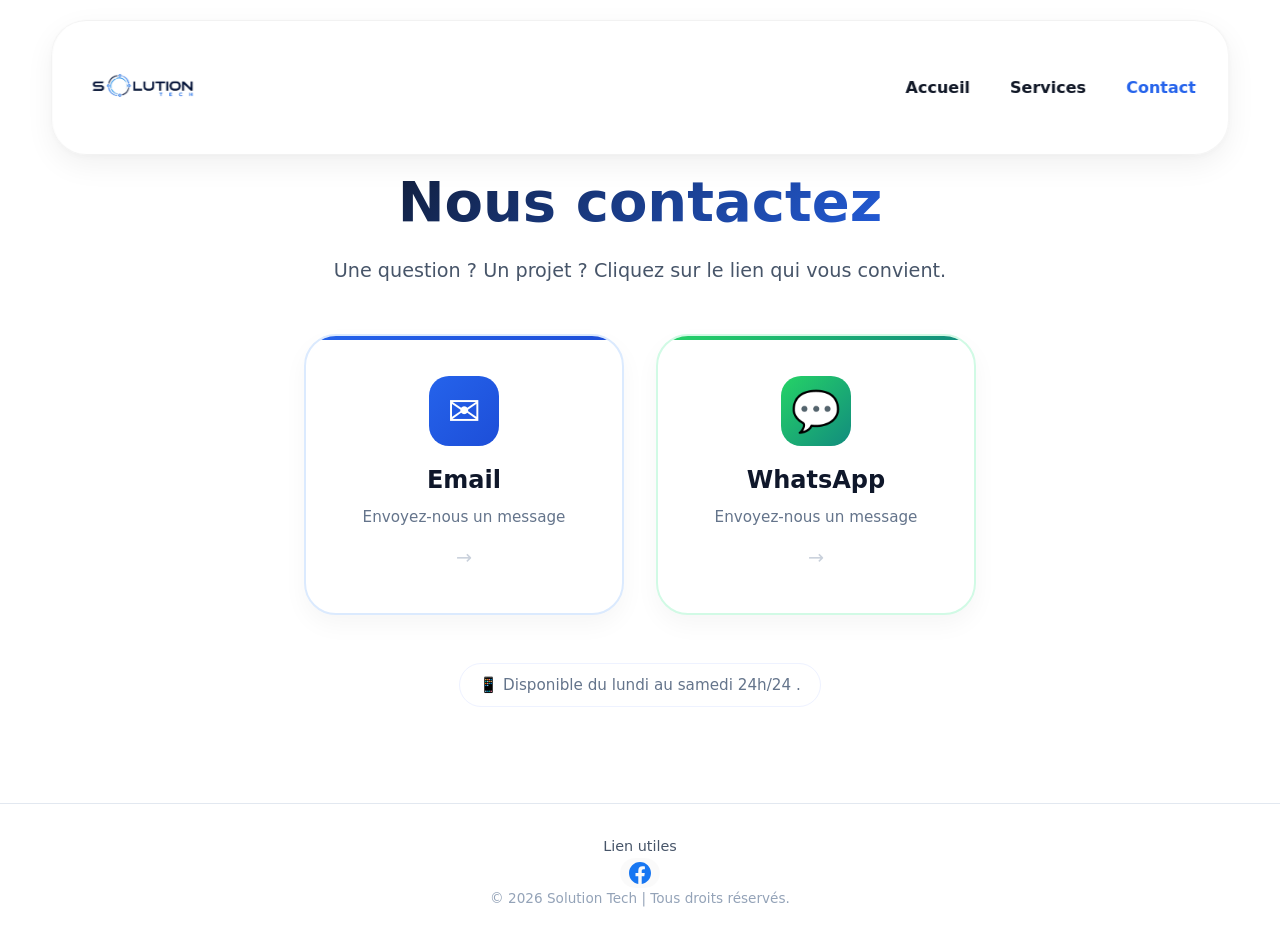
==== commit 4b3d9f46: "mis a jour" ====
--- a/contact.html
+++ b/contact.html
@@ -22,7 +22,6 @@
       <a href="index.html">Accueil</a>
       <a href="services.html">Services</a>
       <a class="active" href="contact.html">Contact</a>
-      <a href="deroulement.html">Déroulement</a>
     </nav>
   </header>
 
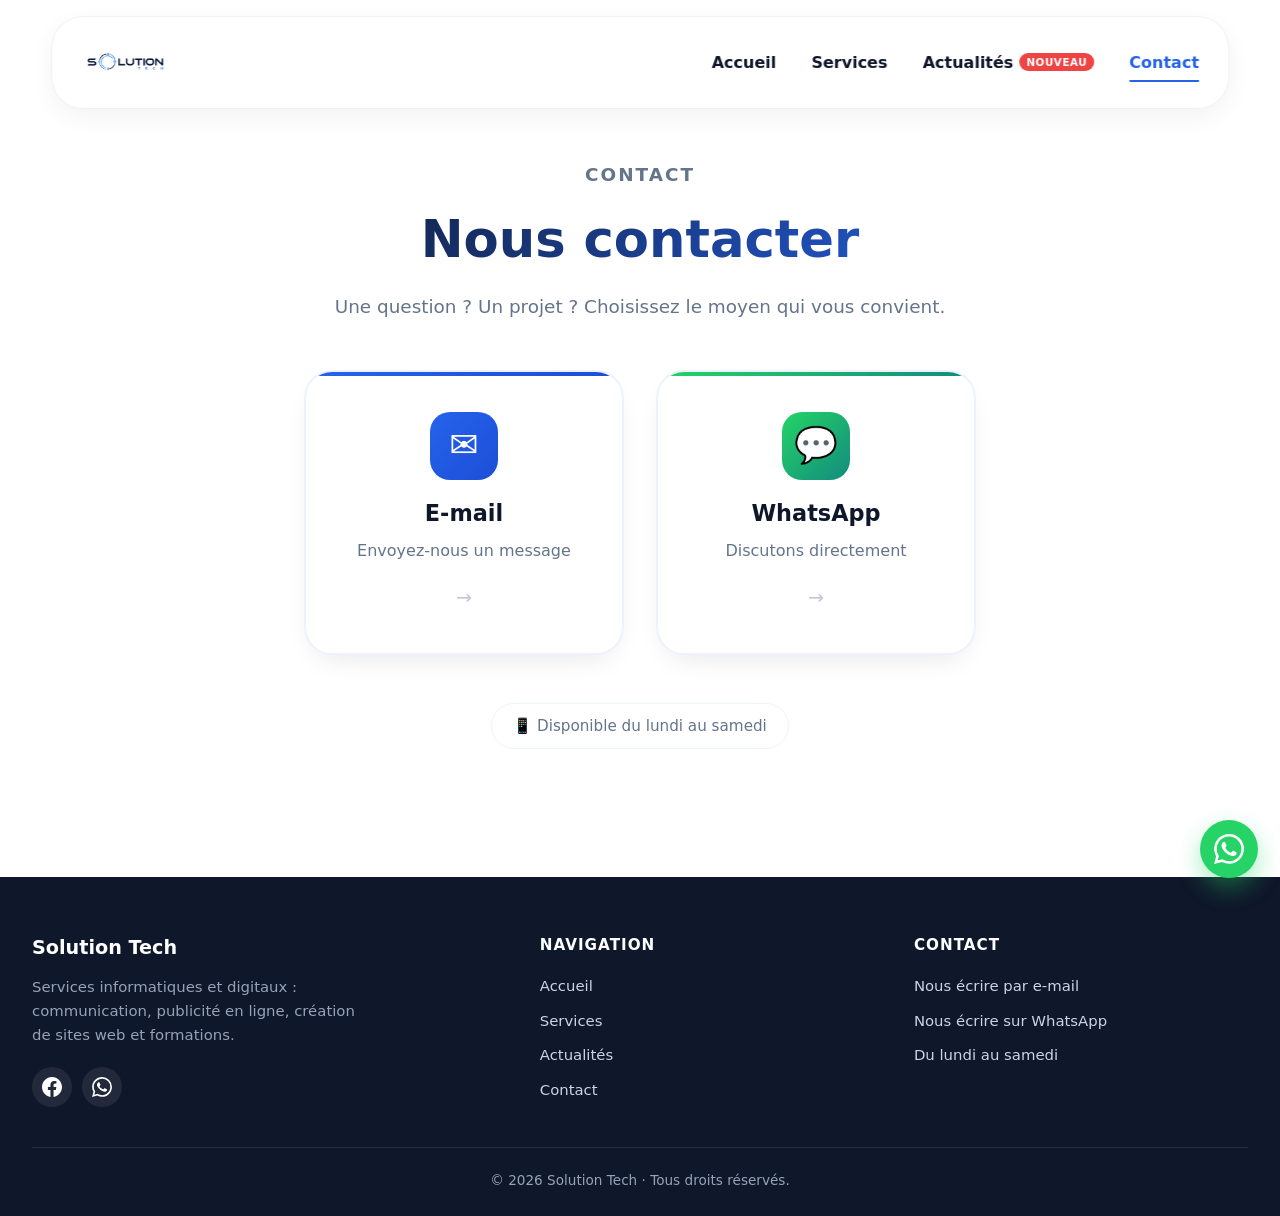
==== commit 9271644d: "Miss_a_jour" ====
--- a/contact.html
+++ b/contact.html
@@ -3,86 +3,103 @@
 <head>
   <meta charset="UTF-8">
   <meta name="viewport" content="width=device-width, initial-scale=1.0">
-  <meta name="description" content="Contactez Solution Tech pour un devis ou une demande d'accompagnement informatique et digital.">
-  <title>Contact</title>
-   <link rel="icon" href="images/favicon.png">
+  <meta name="description" content="Contactez Solution Tech par WhatsApp ou e-mail pour un devis ou une demande d'accompagnement informatique et digital.">
+  <meta property="og:title" content="Contact | Solution Tech">
+  <meta property="og:description" content="Contactez Solution Tech par WhatsApp ou e-mail pour un devis ou une demande d'accompagnement informatique et digital.">
+  <meta property="og:type" content="website">
+  <meta name="theme-color" content="#2563eb">
+  <title>Contact | Solution Tech</title>
+  <link rel="icon" href="images/favicon.png">
   <link rel="stylesheet" href="style.css">
 </head>
 <body>
   <header class="site-header">
-    <a class="brand" href="index.html" aria-label="Solution Tech">
-      <img src="images/logo.png" alt="Solution Tech"> 
+    <a class="brand" href="index.html" aria-label="Solution Tech - Accueil">
+      <img src="images/logo.png" alt="Solution Tech">
     </a>
     <button class="nav-toggle" type="button" aria-label="Ouvrir le menu" aria-expanded="false">
-      <span></span>
-      <span></span>
-      <span></span>
+      <span></span><span></span><span></span>
     </button>
     <nav class="main-nav" aria-label="Navigation principale">
       <a href="index.html">Accueil</a>
       <a href="services.html">Services</a>
-      <a class="active" href="contact.html">Contact</a>
+      <a href="actualites.html">Actualités<span class="nav-new">Nouveau</span></a>
+      <a class="active" aria-current="page" href="contact.html">Contact</a>
     </nav>
   </header>
 
   <main>
     <section class="contact-simple">
       <div class="contact-header reveal">
-        <h1>Nous contactez</h1>
-        <p>Une question ? Un projet ? Cliquez sur le lien qui vous convient.</p>
+        <p class="eyebrow">Contact</p>
+        <h1 class="gradient-title">Nous contacter</h1>
+        <p>Une question ? Un projet ? Choisissez le moyen qui vous convient.</p>
       </div>
 
       <div class="contact-cards reveal">
-        <!-- Carte Email -->
-        <a href="mailto:solutiontech407@gmail.com?subject=Demande%20de%20renseignement%20-%20Solution%20Tech&body=Bonjour%2C%0A%0AJe%20souhaiterais%20obtenir%20plus%20d'informations%20sur%20vos%20services.%0A%0A%0ACordialement." 
+        <a href="mailto:solutiontech407@gmail.com?subject=Demande%20de%20renseignement%20-%20Solution%20Tech&amp;body=Bonjour%2C%0A%0AJe%20souhaiterais%20obtenir%20plus%20d'informations%20sur%20vos%20services.%0A%0ACordialement."
            class="contact-card email-card">
           <div class="card-icon">✉️</div>
-          <h2>Email</h2>
+          <h2>E-mail</h2>
           <p>Envoyez-nous un message</p>
           <span class="card-action">→</span>
         </a>
 
-        <!-- Carte WhatsApp -->
-        <a href="https://wa.me/2250173312660?text=Bonjour%20Solution%20Tech%2C%0A%0AJe%20souhaiterais%20avoir%20plus%20d'informations%20sur%20vos%20services.%0A%0AMerci%20!" 
-           class="contact-card whatsapp-card"
-           target="_blank" 
-           rel="noopener noreferrer">
+        <a href="https://wa.me/2250173312660?text=Bonjour%20Solution%20Tech%2C%0A%0AJe%20souhaiterais%20avoir%20plus%20d'informations%20sur%20vos%20services.%0A%0AMerci%20!"
+           class="contact-card whatsapp-card" target="_blank" rel="noopener noreferrer">
           <div class="card-icon">💬</div>
           <h2>WhatsApp</h2>
-          <p>Envoyez-nous un message</p>
+          <p>Discutons directement</p>
           <span class="card-action">→</span>
         </a>
       </div>
 
       <div class="contact-footer reveal">
-        <p>📱 Disponible du lundi au samedi 24h/24 .</p>
+        <p>📱 Disponible du lundi au samedi</p>
       </div>
     </section>
   </main>
 
   <footer class="site-footer">
-    <p>Lien utiles</p>
+    <div class="footer-grid">
+      <div class="footer-brand">
+        <strong>Solution Tech</strong>
+        <p>Services informatiques et digitaux : communication, publicité en ligne, création de sites web et formations.</p>
+        <div class="footer-social">
+          <a href="https://www.facebook.com/profile.php?id=61590086701487" target="_blank" rel="noopener noreferrer" aria-label="Facebook" class="social-link social-facebook">
+            <svg class="social-icon" viewBox="0 0 24 24" fill="currentColor" aria-hidden="true"><path d="M24 12.073C24 5.405 18.627 0 12 0S0 5.405 0 12.073C0 18.099 4.388 23.094 10.125 24V15.563H7.078V12.073H10.125V9.413C10.125 6.387 11.916 4.716 14.657 4.716C15.97 4.716 17.343 4.951 17.343 4.951V7.922H15.83C14.34 7.922 13.875 8.853 13.875 9.808V12.073H17.203L16.671 15.563H13.875V24C19.612 23.094 24 18.099 24 12.073Z"/></svg>
+          </a>
+          <a href="https://wa.me/2250173312660?text=Bonjour%20Solution%20Tech%2C%20je%20souhaiterais%20avoir%20plus%20d'informations%20sur%20vos%20services." target="_blank" rel="noopener noreferrer" aria-label="WhatsApp" class="social-link social-whatsapp">
+            <svg class="social-icon" viewBox="0 0 24 24" fill="currentColor" aria-hidden="true"><path d="M17.472 14.382c-.297-.149-1.758-.867-2.03-.967-.273-.099-.471-.148-.67.15-.197.297-.767.966-.94 1.164-.173.199-.347.223-.644.075-.297-.15-1.255-.463-2.39-1.475-.883-.788-1.48-1.761-1.653-2.059-.173-.297-.018-.458.13-.606.134-.133.298-.347.446-.52.149-.174.198-.298.298-.497.099-.198.05-.371-.025-.52-.075-.149-.669-1.612-.916-2.207-.242-.579-.487-.5-.669-.51-.173-.008-.371-.01-.57-.01-.198 0-.52.074-.792.372-.272.297-1.04 1.016-1.04 2.479 0 1.462 1.065 2.875 1.213 3.074.149.198 2.096 3.2 5.077 4.487.709.306 1.262.489 1.694.625.712.227 1.36.195 1.871.118.571-.085 1.758-.719 2.006-1.413.248-.694.248-1.289.173-1.413-.074-.124-.272-.198-.57-.347m-5.421 7.403h-.004a9.87 9.87 0 01-5.031-1.378l-.361-.214-3.741.982.998-3.648-.235-.374a9.86 9.86 0 01-1.51-5.26c.001-5.45 4.436-9.884 9.888-9.884 2.64 0 5.122 1.03 6.988 2.898a9.825 9.825 0 012.893 6.994c-.003 5.45-4.437 9.884-9.885 9.884m8.413-18.297A11.815 11.815 0 0012.05 0C5.495 0 .16 5.335.157 11.892c0 2.096.547 4.142 1.588 5.945L.057 24l6.305-1.654a11.882 11.882 0 005.683 1.448h.005c6.554 0 11.89-5.335 11.893-11.893a11.821 11.821 0 00-3.48-8.413z"/></svg>
+          </a>
+        </div>
+      </div>
+      <div class="footer-col">
+        <h3>Navigation</h3>
+        <ul>
+          <li><a href="index.html">Accueil</a></li>
+          <li><a href="services.html">Services</a></li>
+          <li><a href="actualites.html">Actualités</a></li>
+          <li><a href="contact.html">Contact</a></li>
+        </ul>
+      </div>
+      <div class="footer-col">
+        <h3>Contact</h3>
+        <ul>
+          <li><a href="mailto:solutiontech407@gmail.com">Nous écrire par e-mail</a></li>
+          <li><a href="https://wa.me/2250173312660?text=Bonjour%20Solution%20Tech%2C%20je%20souhaiterais%20avoir%20plus%20d'informations%20sur%20vos%20services." target="_blank" rel="noopener noreferrer">Nous écrire sur WhatsApp</a></li>
+          <li><a href="contact.html">Du lundi au samedi</a></li>
+        </ul>
+      </div>
+    </div>
+    <div class="footer-bottom">&copy; <span class="year">2026</span> Solution Tech · Tous droits réservés.</div>
+  </footer>
 
-    <div class="footer-social">
+  <a class="whatsapp-float" href="https://wa.me/2250173312660?text=Bonjour%20Solution%20Tech%2C%20je%20souhaiterais%20avoir%20plus%20d'informations%20sur%20vos%20services." target="_blank" rel="noopener noreferrer" aria-label="Discuter sur WhatsApp">
+    <svg viewBox="0 0 24 24" fill="currentColor" aria-hidden="true"><path d="M17.472 14.382c-.297-.149-1.758-.867-2.03-.967-.273-.099-.471-.148-.67.15-.197.297-.767.966-.94 1.164-.173.199-.347.223-.644.075-.297-.15-1.255-.463-2.39-1.475-.883-.788-1.48-1.761-1.653-2.059-.173-.297-.018-.458.13-.606.134-.133.298-.347.446-.52.149-.174.198-.298.298-.497.099-.198.05-.371-.025-.52-.075-.149-.669-1.612-.916-2.207-.242-.579-.487-.5-.669-.51-.173-.008-.371-.01-.57-.01-.198 0-.52.074-.792.372-.272.297-1.04 1.016-1.04 2.479 0 1.462 1.065 2.875 1.213 3.074.149.198 2.096 3.2 5.077 4.487.709.306 1.262.489 1.694.625.712.227 1.36.195 1.871.118.571-.085 1.758-.719 2.006-1.413.248-.694.248-1.289.173-1.413-.074-.124-.272-.198-.57-.347m-5.421 7.403h-.004a9.87 9.87 0 01-5.031-1.378l-.361-.214-3.741.982.998-3.648-.235-.374a9.86 9.86 0 01-1.51-5.26c.001-5.45 4.436-9.884 9.888-9.884 2.64 0 5.122 1.03 6.988 2.898a9.825 9.825 0 012.893 6.994c-.003 5.45-4.437 9.884-9.885 9.884m8.413-18.297A11.815 11.815 0 0012.05 0C5.495 0 .16 5.335.157 11.892c0 2.096.547 4.142 1.588 5.945L.057 24l6.305-1.654a11.882 11.882 0 005.683 1.448h.005c6.554 0 11.89-5.335 11.893-11.893a11.821 11.821 0 00-3.48-8.413z"/></svg>
+  </a>
 
-      <!-- Facebook -->
-      <a href="https://www.facebook.com/profile.php?id=61590086701487" 
-         target="_blank" 
-         rel="noopener noreferrer" 
-         aria-label="Facebook" 
-         class="social-link social-facebook">
-        <svg class="social-icon" viewBox="0 0 24 24" fill="currentColor">
-          <path d="M24 12.073C24 5.405 18.627 0 12 0S0 5.405 0 12.073C0 18.099 4.388 23.094 10.125 24V15.563H7.078V12.073H10.125V9.413C10.125 6.387 11.916 4.716 14.657 4.716C15.97 4.716 17.343 4.951 17.343 4.951V7.922H15.83C14.34 7.922 13.875 8.853 13.875 9.808V12.073H17.203L16.671 15.563H13.875V24C19.612 23.094 24 18.099 24 12.073Z"/>
-        </svg>
-      </a>
-
-    </div>
-
-     <div class="footer-content">
-    <p>&copy; 2026 Solution Tech | Tous droits réservés.</p>
-     </div>
-</footer>
-
+  <script src="actualites-config.js"></script>
   <script src="script.js"></script>
 </body>
-</html>+</html>
--- a/style.css
+++ b/style.css
@@ -1,1427 +1,773 @@
-/* ===== RESET & BASE ===== */
-* {
-  margin: 0;
-  padding: 0;
-  box-sizing: border-box;
-}
+/* =====================================================================
+   SOLUTION TECH — style.css
+   ===================================================================== */
+
+:root {
+  --blue: #2563eb;
+  --blue-dark: #1d4ed8;
+  --blue-soft: #eef2ff;
+  --ink: #0f172a;
+  --text: #334155;
+  --muted: #64748b;
+  --line: #e2e8f0;
+  --bg-soft: #f8fafc;
+  --green: #25d366;
+  --radius: 28px;
+  --shadow: 0 12px 30px -14px rgba(15, 23, 42, 0.14);
+  --shadow-lg: 0 24px 50px -18px rgba(15, 23, 42, 0.22);
+}
+
+/* ===== BASE ===== */
+* { margin: 0; padding: 0; box-sizing: border-box; }
+
+html { scroll-behavior: smooth; }
 
 body {
-  font-family: system-ui, 'Segoe UI', 'Inter', -apple-system, BlinkMacSystemFont, 'Roboto', sans-serif;
-  background-color: #ffffff;
-  color: #1a1e2b;
-  line-height: 1.5;
+  font-family: system-ui, "Segoe UI", Inter, -apple-system, BlinkMacSystemFont, Roboto, sans-serif;
+  background: #fff;
+  color: var(--ink);
+  line-height: 1.6;
   overflow-x: hidden;
 }
 
-img {
-  max-width: 100%;
-  height: auto;
+img { max-width: 100%; height: auto; display: block; }
+
+a { color: inherit; }
+
+:focus-visible { outline: 3px solid rgba(37, 99, 235, 0.45); outline-offset: 3px; border-radius: 8px; }
+
+.container { width: 100%; max-width: 1240px; margin: 0 auto; padding: 0 2rem; }
+
+.eyebrow {
+  text-transform: uppercase;
+  letter-spacing: 2px;
+  font-size: 0.8rem;
+  font-weight: 700;
+  color: var(--blue);
+  margin-bottom: 0.6rem;
+}
+
+.section-head { text-align: center; margin-bottom: 3rem; }
+.section-head h2 {
+  font-size: clamp(1.7rem, 4vw, 2.4rem);
+  font-weight: 700;
+  line-height: 1.25;
+  max-width: 720px;
+  margin: 0 auto;
+}
+.section-head p { color: var(--muted); max-width: 620px; margin: 0.8rem auto 0; }
+
+.gradient-title {
+  background: linear-gradient(135deg, var(--ink), var(--blue));
+  -webkit-background-clip: text;
+  background-clip: text;
+  color: transparent;
+}
+
+/* ===== EN-TÊTE ===== */
+.site-header {
+  position: fixed;
+  top: 16px;
+  left: 50%;
+  transform: translateX(-50%);
+  width: 92%;
+  max-width: 1320px;
+  display: flex;
+  justify-content: space-between;
+  align-items: center;
+  padding: 0.6rem 1.8rem;
+  background: rgba(255, 255, 255, 0.92);
+  backdrop-filter: blur(14px);
+  -webkit-backdrop-filter: blur(14px);
+  border: 1px solid rgba(15, 23, 42, 0.06);
+  border-radius: 32px;
+  box-shadow: 0 8px 24px rgba(15, 23, 42, 0.05);
+  z-index: 1000;
+  transition: box-shadow 0.3s ease, top 0.3s ease;
+}
+
+.site-header.scrolled {
+  top: 10px;
+  box-shadow: 0 14px 34px rgba(15, 23, 42, 0.12);
+}
+
+.brand img { height: 72px; width: auto; transition: transform 0.3s ease; }
+.brand:hover img { transform: scale(1.03); }
+
+.main-nav { display: flex; align-items: center; gap: 2.2rem; }
+
+.main-nav a {
+  position: relative;
+  text-decoration: none;
+  color: var(--ink);
+  font-weight: 600;
+  font-size: 1rem;
+  padding: 0.3rem 0;
+  transition: color 0.25s ease;
+}
+
+.main-nav a::after {
+  content: "";
+  position: absolute;
+  left: 0; bottom: -2px;
+  width: 100%; height: 2px;
+  background: var(--blue);
+  border-radius: 2px;
+  transform: scaleX(0);
+  transform-origin: left;
+  transition: transform 0.25s ease;
+}
+
+.main-nav a:hover, .main-nav a.active { color: var(--blue); }
+.main-nav a:hover::after, .main-nav a.active::after { transform: scaleX(1); }
+
+.nav-new {
+  display: inline-block;
+  margin-left: 6px;
+  padding: 1px 7px;
+  font-size: 0.65rem;
+  font-weight: 700;
+  text-transform: uppercase;
+  letter-spacing: 0.5px;
+  color: #fff;
+  background: #ef4444;
+  border-radius: 20px;
+  vertical-align: 2px;
+}
+
+.nav-toggle {
+  display: none;
+  flex-direction: column;
+  gap: 5px;
+  background: none;
+  border: none;
+  cursor: pointer;
+  padding: 8px;
+}
+
+.nav-toggle span {
   display: block;
-}
-
-/* ============================
-   CONTENU DU SERVICE
-============================ */
-
-.service-content{
-    width: 100%;
-    display: block;
-    margin-top: 20px;
-}
-
-/* ============================
-   IMAGE DU SERVICE
-============================ */
-
-.service-images{
-    width: 100%;
-    height: auto;
-    display: block;
-    object-fit: cover;
-
-    /* Bordures arrondies */
-    border-radius: 24px;
-    overflow: hidden;
-
-    /* Ombre moderne */
-    box-shadow: 0 10px 30px rgba(0, 0, 0, 0.15);
-
-    /* Animation fluide */
-    transition: transform 0.3s ease, box-shadow 0.3s ease;
-
-    margin-bottom: 25px;
-}
-
-/* Effet au survol (PC) */
-.service-images:hover{
-    transform: scale(1.02);
-    box-shadow: 0 15px 40px rgba(0, 0, 0, 0.20);
-}
-
-/* ============================
-   TEXTE
-============================ */
-
-.service-texte{
-    width: 100%;
-}
-
-.service-texte p,
-.service-texte li{
-    font-size: 16px;
-    line-height: 1.8;
-    text-align: justify;
-}
-
-/* ============================
-   TABLETTE
-============================ */
-
-@media screen and (max-width: 1024px){
-
-    .service-images{
-        border-radius: 22px;
-    }
-
-    .service-texte p,
-    .service-texte li{
-        font-size: 15px;
-    }
-
-}
-
-/* ============================
-   MOBILE
-============================ */
-
-@media screen and (max-width: 768px){
-
-    .service-images{
-        width: 100%;
-        border-radius: 18px;
-        margin-bottom: 20px;
-    }
-
-    .service-texte p,
-    .service-texte li{
-        font-size: 15px;
-        line-height: 1.7;
-    }
-
-}
-
-
-/* ===== HEADER / NAVIGATION ===== */
-
-.site-header {
-    position: fixed;
-    top: 20px;
-    left: 50%;
-    transform: translateX(-50%);
-    width: 92%;
-    max-width: 1400px;
-
-    display: flex;
-    justify-content: space-between;
-    align-items: center;
-
-    padding: 1.2rem 2rem;
-
-    background: rgba(255,255,255,0.95);
-    backdrop-filter: blur(15px);
-
-    border-radius: 35px;
-
-    border: 1px solid rgba(0,0,0,0.05);
-
-    box-shadow:
-      0 10px 30px rgba(0,0,0,0.06),
-      0 2px 10px rgba(0,0,0,0.03);
-
-    z-index: 1000;
-}
-
-/* Logo */
-
-.brand img {
-    height: 95px;
-    width: auto;
-}
-
-.brand img:hover {
-    transform: scale(1.03);
-}
-
-/* Navigation */
-
-.main-nav {
-    display: flex;
-    align-items: center;
-    gap: 2.5rem;
-}
-
-.main-nav a {
-    text-decoration: none;
-    color: #111827;
-    font-size: 1rem;
-    font-weight: 600;
-    transition: all 0.3s ease;
-}
-
-.main-nav a:hover,
-.main-nav a.active {
-    color: #2563eb;
-}
-
-/* Menu Hamburger */
-
-.nav-toggle {
-    display: none;
-    background: none;
-    border: none;
-    cursor: pointer;
-}
-
-.nav-toggle span {
-    width: 28px;
-    height: 3px;
-    background: #374151;
-    border-radius: 10px;
-}
-
-/* ===== ESPACE SOUS LE HEADER - CORRECTION ===== */
-/* Ajout d'un padding-top pour compenser le header fixe sur toutes les pages */
-
-.hero,
-.page-hero,
-.contact-simple {
-    padding-top: 160px;  /* ← MODIFIÉ : 140px → 160px */
-}
+  width: 24px; height: 3px;
+  background: #374151;
+  border-radius: 10px;
+  transition: transform 0.3s ease, opacity 0.3s ease;
+}
+
+.nav-toggle.is-open span:nth-child(1) { transform: translateY(8px) rotate(45deg); }
+.nav-toggle.is-open span:nth-child(2) { opacity: 0; }
+.nav-toggle.is-open span:nth-child(3) { transform: translateY(-8px) rotate(-45deg); }
 
 /* ===== BOUTONS ===== */
 .btn {
   display: inline-flex;
   align-items: center;
   justify-content: center;
-  padding: 0.75rem 1.8rem;
+  gap: 0.4rem;
+  padding: 0.8rem 1.8rem;
   border-radius: 40px;
   font-weight: 600;
+  font-size: 1rem;
   text-decoration: none;
+  border: 1px solid transparent;
+  cursor: pointer;
   transition: all 0.25s ease;
-  font-size: 1rem;
-  border: 1px solid transparent;
 }
 
 .btn.primary {
-  background-color: #2563eb;
-  color: white;
-  box-shadow: 0 4px 10px rgba(37, 99, 235, 0.2);
-}
-
+  background: var(--blue);
+  color: #fff;
+  box-shadow: 0 6px 16px rgba(37, 99, 235, 0.25);
+}
 .btn.primary:hover {
-  background-color: #1d4ed8;
+  background: var(--blue-dark);
   transform: translateY(-2px);
-  box-shadow: 0 8px 20px rgba(37, 99, 235, 0.3);
-}
-
-.btn.ghost {
-  background: transparent;
-  border-color: #2563eb;
-  color: #2563eb;
-}
-
-.btn.ghost:hover {
-  background: rgba(37, 99, 235, 0.08);
-  transform: translateY(-2px);
-}
-
-/* ===== ANIMATIONS REVEAL ===== */
-.reveal {
-  opacity: 0;
-  transform: translateY(28px);
-  transition: opacity 0.7s ease, transform 0.7s ease;
-}
-
-.reveal.visible {
-  opacity: 1;
-  transform: translateY(0);
-}
-
-/* ===== FOOTER ===== */
-.site-footer {
-  text-align: center;
-  padding: 2rem;
-  border-top: 1px solid #ffffff;
-
-  margin-top: 2rem;
-  color: #475569;
-  font-size: 0.9rem;
-}
-
-/* PAGE ACCUEIL (index.html) */
-
+  box-shadow: 0 10px 24px rgba(37, 99, 235, 0.35);
+}
+
+.btn.ghost { background: transparent; border-color: var(--blue); color: var(--blue); }
+.btn.ghost:hover { background: rgba(37, 99, 235, 0.08); transform: translateY(-2px); }
+
+.btn-lg { padding: 1rem 2.2rem; font-size: 1.05rem; }
+
+.text-link {
+  display: inline-block;
+  margin-top: 1.2rem;
+  color: var(--blue);
+  font-weight: 600;
+  text-decoration: none;
+}
+.text-link:hover { text-decoration: underline; }
+
+/* ===== ANIMATION D'APPARITION ===== */
+.reveal { opacity: 0; transform: translateY(26px); transition: opacity 0.7s ease, transform 0.7s ease; }
+.reveal.visible { opacity: 1; transform: none; }
+
+/* ===== BADGES & LISTES ===== */
+.badge {
+  position: absolute;
+  top: 16px; left: 16px;
+  padding: 0.35rem 0.9rem;
+  font-size: 0.75rem;
+  font-weight: 700;
+  text-transform: uppercase;
+  letter-spacing: 1px;
+  color: #fff;
+  background: #ef4444;
+  border-radius: 20px;
+  box-shadow: 0 6px 14px rgba(239, 68, 68, 0.35);
+}
+
+.check-list { list-style: none; display: grid; gap: 0.55rem; margin: 1.2rem 0 1.6rem; }
+.check-list li { position: relative; padding-left: 1.9rem; color: var(--text); }
+.check-list li::before {
+  content: "✓";
+  position: absolute;
+  left: 0; top: 0.1rem;
+  width: 1.3rem; height: 1.3rem;
+  display: grid; place-items: center;
+  font-size: 0.75rem; font-weight: 800;
+  color: var(--blue);
+  background: var(--blue-soft);
+  border-radius: 50%;
+}
+
+.no-img {
+  background: linear-gradient(135deg, #1e3a8a, var(--blue) 60%, #60a5fa);
+  min-height: 260px;
+}
+
+/* =====================================================================
+   ACCUEIL
+   ===================================================================== */
+
+/* ----- À la une ----- */
+.featured {
+  padding: 140px 2rem 4rem;
+  background: linear-gradient(135deg, var(--bg-soft) 0%, var(--blue-soft) 100%);
+}
+
+.featured-card {
+  max-width: 1180px;
+  margin: 0 auto;
+  display: grid;
+  grid-template-columns: 1.05fr 1fr;
+  background: #fff;
+  border-radius: var(--radius);
+  overflow: hidden;
+  border: 1px solid #dbe4ff;
+  box-shadow: var(--shadow-lg);
+  animation: featuredIn 0.8s ease both;
+}
+
+@keyframes featuredIn { from { opacity: 0; transform: translateY(20px); } to { opacity: 1; transform: none; } }
+
+.featured-media { position: relative; background: var(--blue-soft); }
+.featured-img { width: 100%; height: 100%; object-fit: cover; min-height: 320px; }
+
+.featured-body { padding: 2.8rem 2.8rem 2.4rem; display: flex; flex-direction: column; justify-content: center; }
+
+.eyebrow-tag {
+  display: inline-flex;
+  align-items: center;
+  gap: 0.5rem;
+  align-self: flex-start;
+  padding: 0.35rem 0.9rem;
+  font-size: 0.8rem;
+  font-weight: 700;
+  letter-spacing: 0.5px;
+  text-transform: uppercase;
+  color: var(--blue);
+  background: var(--blue-soft);
+  border-radius: 20px;
+  margin-bottom: 1rem;
+}
+
+.pulse {
+  width: 8px; height: 8px;
+  background: #ef4444;
+  border-radius: 50%;
+  box-shadow: 0 0 0 0 rgba(239, 68, 68, 0.6);
+  animation: pulse 1.8s infinite;
+}
+@keyframes pulse {
+  70% { box-shadow: 0 0 0 9px rgba(239, 68, 68, 0); }
+  100% { box-shadow: 0 0 0 0 rgba(239, 68, 68, 0); }
+}
+
+.featured-body h2 { font-size: clamp(1.5rem, 3vw, 2.1rem); line-height: 1.25; margin-bottom: 0.8rem; }
+.featured-text { color: var(--text); font-size: 1.05rem; }
+
+.featured-buy { display: flex; flex-wrap: wrap; align-items: center; gap: 1.2rem; }
+.price { display: flex; flex-direction: column; line-height: 1.1; }
+.price span { font-size: 0.8rem; color: var(--muted); text-transform: uppercase; letter-spacing: 1px; }
+.price strong { font-size: 1.7rem; color: var(--ink); }
+
+/* ----- Hero ----- */
 .hero {
   position: relative;
-  min-height: 100vh;
   display: flex;
   align-items: center;
   justify-content: center;
   text-align: center;
-  background: linear-gradient(135deg, #f8fafc 0%, #eef2ff 100%);
+  min-height: 75vh;
+  padding: 5rem 2rem;
+  background: linear-gradient(180deg, #fff 0%, var(--bg-soft) 100%);
   overflow: hidden;
 }
 
-.hero-canvas {
-  position: absolute;
-  top: 0;
-  left: 0;
-  width: 100%;
-  height: 100%;
-  display: block;
-  pointer-events: none;
-}
-
-.hero-content {
-  position: relative;
-  z-index: 10;
-  max-width: 880px;
+.hero-canvas { position: absolute; inset: 0; width: 100%; height: 100%; pointer-events: none; }
+
+.hero-content { position: relative; z-index: 2; max-width: 880px; }
+
+.hero h1 {
+  font-size: clamp(2rem, 5.5vw, 3.4rem);
+  font-weight: 800;
+  line-height: 1.18;
+  margin-bottom: 1.4rem;
+}
+
+.hero-text { font-size: 1.2rem; color: var(--text); max-width: 680px; margin: 0 auto 2rem; }
+
+.hero-actions { display: flex; gap: 1rem; justify-content: center; flex-wrap: wrap; }
+
+/* ----- Objectif ----- */
+.mission { padding: 5rem 2rem; text-align: center; }
+.mission h2 {
+  font-size: clamp(1.5rem, 4vw, 2.2rem);
+  font-weight: 600;
+  line-height: 1.4;
+  max-width: 980px;
   margin: 0 auto;
-  padding: 6rem 2rem;
-}
-
-.hero h1 {
-  font-size: clamp(2rem, 6vw, 3.6rem);
-  font-weight: 700;
-  line-height: 1.2;
-  background: linear-gradient(135deg, #0f172a, #2563eb);
-  background-clip: text;
-  -webkit-background-clip: text;
-  color: transparent;
-  margin-bottom: 1.5rem;
-}
-
-.hero-text {
-  font-size: 1.25rem;
-  color: #334155;
-  max-width: 680px;
-  margin: 0 auto 2rem auto;
-}
-
-.hero-actions {
-  display: flex;
-  gap: 1rem;
-  justify-content: center;
-  flex-wrap: wrap;
-}
-
-.split {
-  text-align: center;
-  background: #ffffff;
-  padding: 5rem 2rem;
-  max-width: 1280px;
-  margin: 0 auto;
-}
-
-.split h2 {
-  font-size: clamp(1.6rem, 5vw, 2.4rem);
-  font-weight: 600;
-  line-height: 1.3;
-  max-width: 1000px;
-  margin: 0 auto;
-  color: #0f172a;
-}
-
-.split u {
+}
+.mission h2 span {
+  color: var(--blue);
+  text-decoration: underline;
   text-decoration-thickness: 3px;
   text-underline-offset: 8px;
-  text-decoration-color: #2563eb;
-}
-
-.feature-grid {
-  display: flex;
-  flex-wrap: wrap;
-  gap: 2rem;
-  justify-content: center;
-  padding: 3rem 2rem 6rem;
-  max-width: 1280px;
+}
+
+/* ----- Domaines ----- */
+.domains { padding: 1rem 2rem 5rem; }
+.domain-grid {
+  max-width: 1240px;
   margin: 0 auto;
-}
-
-.feature-card {
-  background: white;
-  border-radius: 2rem;
-  padding: 2rem 1.8rem;
-  flex: 1 1 280px;
-  max-width: 340px;
-  box-shadow: 0 20px 35px -12px rgba(0, 0, 0, 0.08);
-  transition: all 0.3s;
-  border: 1px solid #eef2ff;
-}
-
-.feature-card:hover {
-  transform: translateY(-8px);
-  box-shadow: 0 25px 40px -12px rgba(0, 0, 0, 0.15);
-  border-color: #cbdffc;
-}
-
-.icon {
-  font-size: 2.5rem;
-  font-weight: 800;
-  background: linear-gradient(145deg, #1e3a8a, #3b82f6);
-  background-clip: text;
-  -webkit-background-clip: text;
-  color: transparent;
-  display: inline-block;
+  display: grid;
+  grid-template-columns: repeat(4, 1fr);
+  gap: 1.5rem;
+}
+.domain-card {
+  background: #fff;
+  border: 1px solid var(--blue-soft);
+  border-radius: 24px;
+  padding: 2rem 1.6rem;
+  text-decoration: none;
+  box-shadow: var(--shadow);
+  transition: transform 0.3s ease, box-shadow 0.3s ease, border-color 0.3s ease;
+}
+.domain-card:hover { transform: translateY(-6px); box-shadow: var(--shadow-lg); border-color: #cbdcfc; }
+.domain-icon {
+  width: 54px; height: 54px;
+  display: grid; place-items: center;
+  font-size: 1.6rem;
+  border-radius: 16px;
+  background: var(--blue-soft);
   margin-bottom: 1rem;
 }
-
-.feature-card h3 {
-  font-size: 1.6rem;
-  font-weight: 600;
-  margin: 0.75rem 0 0.75rem;
-}
-
-.feature-card p {
-  color: #475569;
-}
-
-/* ===== NOUVELLE SECTION : POURQUOI CHOISIR SOLUTION TECH ? ===== */
-.why-section {
-  max-width: 1280px;
-  margin: 0 auto;
-  padding: 5rem 2rem;
-}
-
-.why-header {
+.domain-card h3 { font-size: 1.1rem; margin-bottom: 0.5rem; }
+.domain-card p { font-size: 0.93rem; color: var(--muted); }
+
+/* ----- Pourquoi nous choisir ----- */
+.why-section { max-width: 1240px; margin: 0 auto; padding: 5rem 2rem; }
+.why-grid { display: grid; grid-template-columns: repeat(3, 1fr); gap: 1.8rem; }
+.why-card {
+  background: #fff;
+  border-radius: 24px;
+  padding: 2.2rem 1.8rem;
+  border: 1px solid var(--blue-soft);
+  box-shadow: var(--shadow);
   text-align: center;
-  margin-bottom: 3.5rem;
-}
-
-.why-eyebrow {
-  text-transform: uppercase;
-  letter-spacing: 2px;
-  font-size: 0.8rem;
-  color: #2563eb;
-  font-weight: 600;
-  margin-bottom: 0.5rem;
-}
-
-.why-header h2 {
-  font-size: clamp(1.8rem, 4vw, 2.5rem);
-  font-weight: 700;
-  color: #0f172a;
-  max-width: 700px;
-  margin: 0 auto;
-}
-
-.why-grid {
-  display: grid;
-  grid-template-columns: repeat(3, 1fr);
-  gap: 2rem;
-}
-
-.why-card {
-  background: white;
-  border-radius: 2rem;
-  padding: 2.5rem 2rem;
-  border: 1px solid #eef2ff;
-  box-shadow: 0 10px 25px -10px rgba(0, 0, 0, 0.04);
-  transition: all 0.3s ease;
-  text-align: center;
-}
-
-.why-card:hover {
-  transform: translateY(-6px);
-  box-shadow: 0 20px 40px -12px rgba(0, 0, 0, 0.10);
-  border-color: #cbdffc;
-}
-
-.why-icon {
-  font-size: 2.8rem;
-  display: inline-block;
-  margin-bottom: 1rem;
-}
-
-.why-card h3 {
-  font-size: 1.2rem;
-  font-weight: 600;
-  color: #0f172a;
-  margin-bottom: 0.8rem;
-}
-
-.why-card p {
-  font-size: 0.95rem;
-  color: #475569;
-  line-height: 1.6;
-}
-
-/* ===== SECTION TÉMOIGNAGES ===== */
-.testimonials-section {
-  max-width: 1280px;
-  margin: 0 auto;
-  padding: 5rem 2rem 4rem;
-}
-
-.testimonials-header {
-  text-align: center;
-  margin-bottom: 3.5rem;
-}
-
-.testimonials-eyebrow {
-  text-transform: uppercase;
-  letter-spacing: 2px;
-  font-size: 0.8rem;
-  color: #2563eb;
-  font-weight: 600;
-  margin-bottom: 0.5rem;
-}
-
-.testimonials-header h2 {
-  font-size: clamp(1.8rem, 4vw, 2.5rem);
-  font-weight: 700;
-  color: #0f172a;
-}
-
-.testimonials-grid {
-  display: grid;
-  grid-template-columns: repeat(3, 1fr);
-  gap: 2rem;
-}
-
+  transition: transform 0.3s ease, box-shadow 0.3s ease, border-color 0.3s ease;
+}
+.why-card:hover { transform: translateY(-6px); box-shadow: var(--shadow-lg); border-color: #cbdcfc; }
+.why-icon { font-size: 2.4rem; margin-bottom: 0.8rem; }
+.why-card h3 { font-size: 1.15rem; margin-bottom: 0.7rem; }
+.why-card p { font-size: 0.95rem; color: var(--muted); }
+
+/* ----- Témoignages ----- */
+.testimonials-section { background: var(--bg-soft); padding: 5rem 2rem; }
+.testimonials-grid { max-width: 1240px; margin: 0 auto; display: grid; grid-template-columns: repeat(3, 1fr); gap: 1.8rem; }
 .testimonial-card {
-  background: white;
-  border-radius: 2rem;
+  background: #fff;
+  border-radius: 24px;
   padding: 2rem;
-  border: 1px solid #eef2ff;
-  box-shadow: 0 10px 25px -10px rgba(0, 0, 0, 0.04);
-  transition: all 0.3s ease;
+  border: 1px solid var(--blue-soft);
+  box-shadow: var(--shadow);
   display: flex;
   flex-direction: column;
-}
-
-.testimonial-card:hover {
-  transform: translateY(-6px);
-  box-shadow: 0 20px 40px -12px rgba(0, 0, 0, 0.10);
-  border-color: #cbdffc;
-}
-
-.testimonial-stars {
-  font-size: 1.1rem;
-  letter-spacing: 2px;
-  margin-bottom: 1rem;
-  color: #f59e0b;
-}
-
-.testimonial-quote {
-  font-size: 0.95rem;
-  color: #334155;
-  line-height: 1.7;
-  font-style: italic;
-  flex: 1;
-  margin-bottom: 1.5rem;
-}
-
-.testimonial-quote::before {
-  content: '"';
-  font-size: 2rem;
-  color: #2563eb;
-  opacity: 0.3;
-  margin-right: 0.2rem;
-}
-
-.testimonial-quote::after {
-  content: '"';
-  font-size: 2rem;
-  color: #2563eb;
-  opacity: 0.3;
-  margin-left: 0.2rem;
-}
-
-.testimonial-author {
-  display: flex;
-  align-items: center;
-  gap: 1rem;
-  padding-top: 1rem;
-  border-top: 1px solid #eef2ff;
-}
-
+  transition: transform 0.3s ease, box-shadow 0.3s ease;
+}
+.testimonial-card:hover { transform: translateY(-6px); box-shadow: var(--shadow-lg); }
+.testimonial-stars { color: #f59e0b; letter-spacing: 2px; margin-bottom: 1rem; }
+.testimonial-quote { flex: 1; font-style: italic; color: var(--text); font-size: 0.97rem; line-height: 1.75; margin-bottom: 1.4rem; }
+.testimonial-author { display: flex; align-items: center; gap: 0.9rem; padding-top: 1rem; border-top: 1px solid var(--blue-soft); }
 .testimonial-avatar {
-  width: 48px;
-  height: 48px;
+  width: 44px; height: 44px;
+  display: grid; place-items: center;
   border-radius: 50%;
-  background: linear-gradient(135deg, #2563eb, #1d4ed8);
-  color: white;
-  display: flex;
-  align-items: center;
-  justify-content: center;
   font-weight: 700;
-  font-size: 1.2rem;
+  color: #fff;
+  background: linear-gradient(135deg, var(--blue), var(--blue-dark));
   flex-shrink: 0;
 }
-
-.testimonial-info {
-  display: flex;
-  flex-direction: column;
-}
-
-.testimonial-info strong {
-  font-size: 0.95rem;
-  color: #0f172a;
-}
-
-.testimonial-info span {
-  font-size: 0.8rem;
-  color: #94a3b8;
-}
-
-/* ===== CTA FINALE ===== */
-.cta-section-final {
-  max-width: 1280px;
-  margin: 2rem auto 0;
-  padding: 4rem 3rem;
-  border-radius: 3rem;
-  background: linear-gradient(105deg, #0f172a 0%, #1e293b 100%);
+.testimonial-info strong { display: block; font-size: 0.95rem; }
+.testimonial-info span { font-size: 0.82rem; color: var(--muted); }
+
+/* ----- Bloc d'appel à l'action ----- */
+.cta-band {
+  max-width: 1240px;
+  margin: 4rem auto 0;
+  padding: 3.5rem 3rem;
+  border-radius: var(--radius);
+  background: linear-gradient(105deg, var(--ink) 0%, #1e293b 100%);
+  color: #fff;
   display: flex;
   flex-wrap: wrap;
   align-items: center;
   justify-content: space-between;
   gap: 2rem;
-  color: white;
-}
-
-.cta-section-final .eyebrow {
-  text-transform: uppercase;
-  letter-spacing: 2px;
-  font-size: 0.85rem;
-  color: #a5b4fc;
-  margin-bottom: 0.5rem;
-}
-
-.cta-section-final h2 {
-  font-size: clamp(1.6rem, 4vw, 2.2rem);
-  font-weight: 600;
-}
-
-.cta-final-text {
-  font-size: 1rem;
-  color: #cbd5e1;
-  max-width: 450px;
-  margin-top: 0.5rem;
-}
-
-.cta-final-actions {
+}
+.cta-band .eyebrow { color: #a5b4fc; }
+.cta-band h2 { font-size: clamp(1.5rem, 3.5vw, 2.1rem); font-weight: 600; }
+.cta-band p.sub { color: #cbd5e1; margin-top: 0.4rem; }
+.cta-actions { display: flex; gap: 1rem; flex-wrap: wrap; }
+.cta-band .btn.primary { background: #fff; color: var(--ink); box-shadow: none; }
+.cta-band .btn.primary:hover { background: var(--blue-soft); }
+.cta-band .btn.ghost { border-color: rgba(255, 255, 255, 0.35); color: #fff; }
+.cta-band .btn.ghost:hover { background: rgba(255, 255, 255, 0.08); border-color: rgba(255, 255, 255, 0.7); }
+
+/* =====================================================================
+   PAGES INTÉRIEURES (Services, Actualités)
+   ===================================================================== */
+.page-hero {
+  padding: 150px 2rem 4rem;
+  text-align: center;
+  background: linear-gradient(135deg, var(--bg-soft) 0%, var(--blue-soft) 100%);
+}
+.page-hero h1 {
+  font-size: clamp(2rem, 5vw, 3rem);
+  font-weight: 800;
+  line-height: 1.2;
+  max-width: 900px;
+  margin: 0 auto 1rem;
+}
+.page-hero p { font-size: 1.15rem; color: var(--text); max-width: 640px; margin: 0 auto; }
+
+/* ----- Services ----- */
+.services-wrap { max-width: 1240px; margin: 0 auto; padding: 4.5rem 2rem 2rem; display: grid; gap: 3rem; }
+
+.service-block {
+  background: #fff;
+  border: 1px solid var(--blue-soft);
+  border-radius: var(--radius);
+  padding: 2.5rem;
+  box-shadow: var(--shadow);
+}
+
+.service-block-head { display: flex; align-items: center; gap: 1rem; margin-bottom: 2rem; }
+.service-icon {
+  width: 56px; height: 56px;
+  flex-shrink: 0;
+  display: grid; place-items: center;
+  font-size: 1.6rem; font-weight: 700;
+  color: #fff;
+  border-radius: 18px;
+  background: linear-gradient(135deg, var(--blue), var(--blue-dark));
+}
+.service-block-head h2 { font-size: clamp(1.4rem, 3vw, 1.9rem); }
+.service-block-head p { color: var(--muted); font-size: 0.95rem; }
+
+.service-items { display: grid; grid-template-columns: repeat(auto-fit, minmax(280px, 1fr)); gap: 1.8rem; }
+
+.service-item {
   display: flex;
+  flex-direction: column;
+  background: var(--bg-soft);
+  border-radius: 22px;
+  overflow: hidden;
+  border: 1px solid var(--line);
+  transition: transform 0.3s ease, box-shadow 0.3s ease;
+}
+.service-item:hover { transform: translateY(-5px); box-shadow: var(--shadow-lg); }
+
+.service-item-media { position: relative; aspect-ratio: 16 / 10; overflow: hidden; background: var(--blue-soft); }
+.service-item-media img { width: 100%; height: 100%; object-fit: cover; transition: transform 0.4s ease; }
+.service-item:hover .service-item-media img { transform: scale(1.04); }
+
+.service-item-body { padding: 1.5rem; display: flex; flex-direction: column; flex: 1; }
+.service-item-body h3 { font-size: 1.1rem; margin-bottom: 0.5rem; }
+.service-item-body p { color: var(--text); font-size: 0.95rem; }
+.service-item-body .check-list { margin: 1rem 0 0; }
+.service-item-body .btn { margin-top: 1.3rem; align-self: flex-start; }
+
+.service-item.highlight { border: 2px solid var(--blue); background: #fff; }
+
+/* ----- Actualités ----- */
+.news-wrap { max-width: 1240px; margin: 0 auto; padding: 4.5rem 2rem 2rem; }
+.news-grid { display: grid; grid-template-columns: repeat(auto-fill, minmax(340px, 1fr)); gap: 2rem; }
+
+.news-card {
+  display: flex;
+  flex-direction: column;
+  background: #fff;
+  border: 1px solid var(--blue-soft);
+  border-radius: var(--radius);
+  overflow: hidden;
+  box-shadow: var(--shadow);
+  transition: transform 0.3s ease, box-shadow 0.3s ease;
+}
+.news-card:hover { transform: translateY(-6px); box-shadow: var(--shadow-lg); }
+
+.news-media { position: relative; aspect-ratio: 16 / 10; background: var(--blue-soft); overflow: hidden; }
+.news-img { width: 100%; height: 100%; object-fit: cover; }
+.news-media.no-img { min-height: 0; }
+
+.news-body { padding: 1.8rem; display: flex; flex-direction: column; flex: 1; }
+.news-meta { display: flex; align-items: center; gap: 0.7rem; font-size: 0.85rem; color: var(--muted); margin-bottom: 0.8rem; }
+.chip {
+  padding: 0.2rem 0.7rem;
+  font-size: 0.75rem;
+  font-weight: 700;
+  color: var(--blue);
+  background: var(--blue-soft);
+  border-radius: 20px;
+}
+.news-body h2 { font-size: 1.3rem; line-height: 1.3; margin-bottom: 0.6rem; }
+.news-text { color: var(--text); }
+.news-body .check-list { margin-bottom: 0; }
+
+.news-footer {
+  margin-top: auto;
+  padding-top: 1.4rem;
+  display: flex;
+  align-items: center;
+  justify-content: space-between;
   gap: 1rem;
   flex-wrap: wrap;
 }
-
-.cta-section-final .btn.primary {
-  background-color: white;
-  color: #0f172a;
-  box-shadow: none;
-}
-
-.cta-section-final .btn.primary:hover {
-  background-color: #eef2ff;
-  transform: scale(1.02);
-}
-
-.cta-section-final .btn.ghost {
-  background: transparent;
-  border-color: rgba(255, 255, 255, 0.3);
-  color: white;
-}
-
-.cta-section-final .btn.ghost:hover {
-  background: rgba(255, 255, 255, 0.08);
-  border-color: rgba(255, 255, 255, 0.6);
-}
-
-/* ===== CTA EXISTANTE ===== */
-.cta-section {
-  background: linear-gradient(105deg, #0f172a 0%, #1e293b 100%);
-  margin: 2rem 2rem 3rem;
-  padding: 4rem 3rem;
-  border-radius: 3rem;
-  display: flex;
-  flex-wrap: wrap;
-  align-items: center;
-  justify-content: space-between;
-  gap: 2rem;
-  color: white;
-}
-
-.cta-section .eyebrow {
-  text-transform: uppercase;
-  letter-spacing: 2px;
-  font-size: 0.85rem;
-  color: #a5b4fc;
-  margin-bottom: 0.5rem;
-}
-
-.cta-section h2 {
-  font-size: clamp(1.6rem, 4vw, 2.2rem);
-  font-weight: 600;
-}
-
-.cta-section .btn.primary {
-  background-color: white;
-  color: #0f172a;
-  box-shadow: none;
-}
-
-.cta-section .btn.primary:hover {
-  background-color: #eef2ff;
-  transform: scale(1.02);
-}
-
-/* PAGE SERVICES (services.html)  */
-
-.page-hero {
-  background: linear-gradient(135deg, #f8fafc 0%, #eef2ff 100%);
-  padding: 10rem 2rem 5rem 2rem;
-  text-align: center;
-  margin-top: 0;
-}
-
-.page-hero h1 {
-  font-size: clamp(2rem, 6vw, 3.2rem);
-  font-weight: 700;
-  line-height: 1.2;
-  background: linear-gradient(135deg, #0f172a, #2563eb);
-  background-clip: text;
-  -webkit-background-clip: text;
-  color: transparent;
-  margin-bottom: 1rem;
-  max-width: 900px;
-  margin-left: auto;
-  margin-right: auto;
-}
-
-.page-hero p {
-  font-size: 1.2rem;
-  color: #334155;
-  max-width: 600px;
-  margin: 0 auto;
-}
-
-.services-grid {
-  max-width: 1280px;
-  margin: 0 auto;
-  padding: 5rem 2rem;
-  display: flex;
-  flex-wrap: wrap;
-  gap: 2rem;
-  justify-content: center;
-}
-
-.service-card {
-  background: white;
-  border-radius: 2rem;
-  padding: 2rem;
-  flex: 1 1 350px;
-  box-shadow: 0 20px 35px -12px rgba(0, 0, 0, 0.08);
-  transition: all 0.3s;
-  border: 1px solid #eef2ff;
-}
-
-.service-card:hover {
-  transform: translateY(-8px);
-  box-shadow: 0 25px 40px -12px rgba(0, 0, 0, 0.15);
-  border-color: #cbdffc;
-}
-
-.service-icon {
-  width: 60px;
-  height: 60px;
-  background: linear-gradient(135deg, #2563eb, #1d4ed8);
-  border-radius: 20px;
-  display: flex;
-  align-items: center;
-  justify-content: center;
-  font-size: 1.8rem;
-  font-weight: 700;
-  color: white;
-  margin-bottom: 1.5rem;
-}
-
-.service-card h2 {
-  font-size: 1.8rem;
-  font-weight: 600;
-  margin-bottom: 1rem;
-  color: #0f172a;
-}
-
-.service-card > p {
-  color: #475569;
-  margin-bottom: 1.5rem;
-  line-height: 1.6;
-}
-
-.service-card ul {
-  list-style: none;
-  padding-top: 1rem;
-  border-top: 2px solid #eef2ff;
-}
-
-.service-card li {
-  padding: 0.5rem 0;
-  padding-left: 1.5rem;
-  position: relative;
-  color: #334155;
-}
-
-.service-card li::before {
-  content: "▹";
-  position: absolute;
-  left: 0;
-  color: #2563eb;
-  font-weight: 600;
-}
-
-.process-section {
-  background: linear-gradient(105deg, #f8fafc 0%, #ffffff 100%);
-  padding: 160px 2rem 5rem;
-}
-
-.process-section h2 {
-  text-align: center;
-  font-size: clamp(1.8rem, 5vw, 2.5rem);
-  font-weight: 700;
-  color: #0f172a;
-  margin-bottom: 3rem;
-}
-
-.timeline {
-  max-width: 900px;
-  margin: 0 auto;
-  display: flex;
-  flex-wrap: wrap;
-  gap: 2rem;
-  justify-content: center;
-}
-
-.timeline-item {
-  flex: 1 1 280px;
-  background: white;
-  border-radius: 1.5rem;
-  padding: 2rem;
-  text-align: center;
-  box-shadow: 0 10px 25px -5px rgba(0, 0, 0, 0.05);
-  border: 1px solid #e2e8f0;
-  transition: all 0.3s;
-}
-
-.timeline-item:hover {
-  transform: translateY(-5px);
-  box-shadow: 0 20px 30px -10px rgba(0, 0, 0, 0.1);
-}
-
-.timeline-item span {
-  display: inline-flex;
-  align-items: center;
-  justify-content: center;
-  width: 50px;
-  height: 50px;
-  background: linear-gradient(135deg, #2563eb, #1d4ed8);
-  color: white;
-  border-radius: 50%;
-  font-size: 1.5rem;
-  font-weight: 700;
-  margin-bottom: 1.2rem;
-}
-
-.timeline-item h3 {
-  font-size: 1.4rem;
-  font-weight: 600;
-  margin-bottom: 0.75rem;
-  color: #0f172a;
-}
-
-.timeline-item p {
-  color: #475569;
-  line-height: 1.5;
-}
-
-/* ==================================== */
-/* PAGE CONTACT - VERSION SIMPLIFIÉE    */
-/* ==================================== */
-
+.news-price { font-size: 1.35rem; }
+
+.empty-state { grid-column: 1 / -1; text-align: center; color: var(--muted); padding: 3rem 1rem; }
+
+/* =====================================================================
+   CONTACT
+   ===================================================================== */
 .contact-simple {
   max-width: 900px;
   margin: 0 auto;
-  padding: 10rem 2rem 4rem 2rem;
+  padding: 160px 2rem 4rem;
   min-height: calc(100vh - 200px);
   display: flex;
   flex-direction: column;
   justify-content: center;
-  align-items: center;
-}
-
-.contact-header {
-  text-align: center;
-  margin-bottom: 3rem;
-}
-
-.contact-header h1 {
-  font-size: clamp(2.5rem, 5vw, 3.5rem);
-  font-weight: 700;
-  background: linear-gradient(135deg, #0f172a, #2563eb);
-  background-clip: text;
-  -webkit-background-clip: text;
-  color: transparent;
-  margin-bottom: 0.8rem;
-}
-
-.contact-header p {
-  font-size: 1.2rem;
-  color: #475569;
-}
-
-.contact-cards {
-  display: flex;
-  flex-wrap: wrap;
-  gap: 2rem;
-  justify-content: center;
-  width: 100%;
-  max-width: 700px;
-  margin: 0 auto;
-}
+}
+.contact-header { text-align: center; margin-bottom: 3rem; }
+.contact-header h1 { font-size: clamp(2.2rem, 5vw, 3.2rem); font-weight: 800; margin-bottom: 0.7rem; }
+.contact-header p { font-size: 1.15rem; color: var(--muted); }
+
+.contact-cards { display: flex; flex-wrap: wrap; gap: 2rem; justify-content: center; }
 
 .contact-card {
+  position: relative;
   flex: 1 1 250px;
   max-width: 320px;
-  min-width: 200px;
-  background: white;
   padding: 2.5rem 2rem;
-  border-radius: 2rem;
+  text-align: center;
   text-decoration: none;
-  color: #1e293b;
+  background: #fff;
+  border: 2px solid var(--blue-soft);
+  border-radius: var(--radius);
+  box-shadow: var(--shadow);
+  overflow: hidden;
+  transition: transform 0.3s ease, box-shadow 0.3s ease, border-color 0.3s ease;
+}
+.contact-card::before { content: ""; position: absolute; inset: 0 0 auto 0; height: 4px; }
+.contact-card:hover { transform: translateY(-8px); box-shadow: var(--shadow-lg); }
+.contact-card:hover .card-action { transform: translateX(6px); opacity: 1; }
+
+.email-card::before { background: linear-gradient(90deg, var(--blue), var(--blue-dark)); }
+.email-card:hover { border-color: var(--blue); }
+.email-card .card-icon { background: linear-gradient(135deg, var(--blue), var(--blue-dark)); }
+
+.whatsapp-card::before { background: linear-gradient(90deg, var(--green), #128c7e); }
+.whatsapp-card:hover { border-color: var(--green); }
+.whatsapp-card .card-icon { background: linear-gradient(135deg, var(--green), #128c7e); }
+
+.card-icon {
+  width: 68px; height: 68px;
+  display: grid; place-items: center;
+  margin: 0 auto 1rem;
+  font-size: 2.2rem;
+  color: #fff;
+  border-radius: 20px;
+}
+.contact-card h2 { font-size: 1.4rem; margin-bottom: 0.4rem; }
+.contact-card p { color: var(--muted); margin-bottom: 0.4rem; }
+.contact-card .detail { font-weight: 600; color: var(--ink); font-size: 0.95rem; word-break: break-word; }
+.card-action { display: inline-block; margin-top: 0.8rem; font-size: 1.2rem; color: #94a3b8; opacity: 0.6; transition: all 0.3s ease; }
+
+.contact-footer { text-align: center; margin-top: 3rem; }
+.contact-footer p {
+  display: inline-block;
+  color: var(--muted);
+  background: #fff;
+  border: 1px solid var(--blue-soft);
+  border-radius: 40px;
+  padding: 0.6rem 1.3rem;
+  font-size: 0.95rem;
+}
+
+/* =====================================================================
+   PIED DE PAGE
+   ===================================================================== */
+.site-footer {
+  margin-top: 4rem;
+  background: var(--ink);
+  color: #cbd5e1;
+  padding: 3.5rem 2rem 1.5rem;
+}
+.footer-grid {
+  max-width: 1240px;
+  margin: 0 auto;
+  display: grid;
+  grid-template-columns: 1.4fr 1fr 1fr;
+  gap: 2.5rem;
+}
+.footer-brand p { font-size: 0.93rem; color: #94a3b8; margin-top: 0.8rem; max-width: 340px; }
+.footer-brand strong { color: #fff; font-size: 1.2rem; }
+.footer-col h3 { color: #fff; font-size: 0.95rem; text-transform: uppercase; letter-spacing: 1px; margin-bottom: 1rem; }
+.footer-col ul { list-style: none; display: grid; gap: 0.55rem; }
+.footer-col a { color: #cbd5e1; text-decoration: none; font-size: 0.93rem; transition: color 0.2s ease; }
+.footer-col a:hover { color: #fff; }
+
+.footer-social { display: flex; gap: 0.6rem; margin-top: 1.2rem; }
+.social-link {
+  width: 40px; height: 40px;
+  display: grid; place-items: center;
+  border-radius: 50%;
+  color: #fff;
+  background: rgba(255, 255, 255, 0.08);
+  transition: transform 0.25s ease, background 0.25s ease;
+}
+.social-link:hover { transform: translateY(-3px); }
+.social-facebook:hover { background: #1877f2; }
+.social-whatsapp:hover { background: var(--green); }
+.social-icon { width: 20px; height: 20px; }
+
+.footer-bottom {
+  max-width: 1240px;
+  margin: 2.5rem auto 0;
+  padding-top: 1.4rem;
+  border-top: 1px solid rgba(255, 255, 255, 0.1);
   text-align: center;
-  transition: all 0.3s ease;
-  border: 2px solid #eef2ff;
-  box-shadow: 0 10px 25px rgba(0, 0, 0, 0.04);
-  position: relative;
-  overflow: hidden;
-}
-
-.contact-card::before {
-  content: '';
-  position: absolute;
-  top: 0;
-  left: 0;
-  right: 0;
-  height: 4px;
-  transition: all 0.3s ease;
-}
-
-.contact-card:hover {
-  transform: translateY(-8px);
-  box-shadow: 0 20px 40px rgba(0, 0, 0, 0.08);
-}
-
-.contact-card:hover .card-action {
-  transform: translateX(6px);
-  opacity: 1;
-}
-
-/* Carte Email */
-.email-card {
-  border-color: #dbeafe;
-}
-
-.email-card::before {
-  background: linear-gradient(90deg, #2563eb, #1d4ed8);
-}
-
-.email-card:hover {
-  border-color: #2563eb;
-  box-shadow: 0 20px 40px rgba(37, 99, 235, 0.12);
-}
-
-.email-card .card-icon {
-  background: linear-gradient(135deg, #2563eb, #1d4ed8);
-}
-
-/* Carte WhatsApp */
-.whatsapp-card {
-  border-color: #d1fae5;
-}
-
-.whatsapp-card::before {
-  background: linear-gradient(90deg, #25D366, #128C7E);
-}
-
-.whatsapp-card:hover {
-  border-color: #25D366;
-  box-shadow: 0 20px 40px rgba(37, 211, 102, 0.12);
-}
-
-.whatsapp-card .card-icon {
-  background: linear-gradient(135deg, #25D366, #128C7E);
-}
-
-.card-icon {
-  width: 70px;
-  height: 70px;
-  border-radius: 20px;
-  display: flex;
-  align-items: center;
-  justify-content: center;
-  font-size: 2.5rem;
-  margin: 0 auto 1rem auto;
-  color: white;
-}
-
-.contact-card h2 {
-  font-size: 1.5rem;
-  font-weight: 600;
-  margin-bottom: 0.5rem;
-  color: #0f172a;
-}
-
-.contact-card p {
-  font-size: 0.95rem;
-  color: #64748b;
-  margin-bottom: 1rem;
-}
-
-.card-action {
-  display: inline-block;
-  font-size: 1.2rem;
+  font-size: 0.85rem;
   color: #94a3b8;
-  transition: all 0.3s ease;
-  opacity: 0.5;
-}
-
-.contact-footer {
-  text-align: center;
-  margin-top: 3rem;
-  display: flex;
-  gap: 2rem;
-  justify-content: center;
-  flex-wrap: wrap;
-}
-
-.contact-footer p {
-  color: #64748b;
-  font-size: 0.95rem;
-  background: white;
-  padding: 0.6rem 1.2rem;
-  border-radius: 40px;
-  border: 1px solid #eef2ff;
-}
-
-/* ==================================== */
-/* RESPONSIVE                          */
-/* ==================================== */
-
+}
+
+/* ===== BOUTON WHATSAPP FLOTTANT ===== */
+.whatsapp-float {
+  position: fixed;
+  right: 22px; bottom: 22px;
+  width: 58px; height: 58px;
+  display: grid; place-items: center;
+  border-radius: 50%;
+  background: var(--green);
+  color: #fff;
+  box-shadow: 0 10px 25px rgba(37, 211, 102, 0.4);
+  z-index: 999;
+  transition: transform 0.25s ease;
+}
+.whatsapp-float:hover { transform: scale(1.08); }
+.whatsapp-float svg { width: 30px; height: 30px; }
+
+/* =====================================================================
+   RESPONSIVE
+   ===================================================================== */
 @media (max-width: 1024px) {
-  .why-grid {
-    grid-template-columns: repeat(2, 1fr);
-  }
+  .domain-grid { grid-template-columns: repeat(2, 1fr); }
+  .why-grid, .testimonials-grid { grid-template-columns: repeat(2, 1fr); }
+  .featured-body { padding: 2.2rem; }
+}
+
+@media (max-width: 860px) {
+  .featured-card { grid-template-columns: 1fr; }
+  .featured-img { min-height: 0; aspect-ratio: 16 / 10; }
+  .footer-grid { grid-template-columns: 1fr 1fr; }
+  .footer-brand { grid-column: 1 / -1; }
 }
 
 @media (max-width: 768px) {
-
-.site-header{
-    width:95%;
-    padding:1rem 1.3rem;
-    border-radius:30px;
-}
-
-.brand img{
-    height:55px;
-}
-
-.nav-toggle{
-    display:flex;
-    flex-direction:column;
-    gap:5px;
-}
-
-.main-nav{
-    position:absolute;
-    top:90px;
-    left:0;
-    width:100%;
-    background:#fff;
-    border-radius:25px;
-    padding:2rem;
-
-    flex-direction:column;
-    gap:1.5rem;
-
-    box-shadow:0 15px 30px rgba(0,0,0,0.08);
-
-    opacity:0;
-    visibility:hidden;
-    transform:translateY(-20px);
-
-    transition:0.3s;
-}
-
-.main-nav.open{
-    opacity:1;
-    visibility:visible;
-    transform:translateY(0);
-}
-
-  /* Accueil responsive */
-  .hero-actions {
+  .site-header { width: 94%; padding: 0.5rem 1.1rem; border-radius: 26px; }
+  .brand img { height: 52px; }
+
+  .nav-toggle { display: flex; }
+
+  .main-nav {
+    position: absolute;
+    top: calc(100% + 10px);
+    left: 0;
+    width: 100%;
     flex-direction: column;
     align-items: stretch;
+    gap: 0.4rem;
+    padding: 1.2rem;
+    background: #fff;
+    border-radius: 22px;
+    box-shadow: 0 15px 30px rgba(15, 23, 42, 0.12);
+    opacity: 0;
+    visibility: hidden;
+    transform: translateY(-12px);
+    transition: 0.3s ease;
   }
-
-  .hero-actions .btn {
-    text-align: center;
-  }
-
-  .cta-section {
-    flex-direction: column;
-    text-align: center;
-    margin: 2rem 1rem;
-    padding: 2rem 1.5rem;
-  }
-
-  .feature-grid {
-    gap: 1.5rem;
-    padding: 1rem 1rem 4rem;
-  }
-
-  /* Why section responsive */
-  .why-grid {
-    grid-template-columns: 1fr;
-    max-width: 500px;
-    margin: 0 auto;
-  }
-
-  .why-section {
-    padding: 3rem 1.5rem;
-  }
-
-  /* Testimonials responsive */
-  .testimonials-grid {
-    grid-template-columns: 1fr;
-    max-width: 500px;
-    margin: 0 auto;
-  }
-
-  .testimonials-section {
-    padding: 3rem 1.5rem;
-  }
-
-  /* CTA finale responsive */
-  .cta-section-final {
-    flex-direction: column;
-    text-align: center;
-    margin: 2rem 1rem;
-    padding: 2rem 1.5rem;
-  }
-
-  .cta-final-actions {
-    justify-content: center;
-  }
-
-  .cta-final-text {
-    max-width: 100%;
-  }
-
-  /* Services responsive */
-  .page-hero {
-    padding: 9rem 1.5rem 4rem 1.5rem;
-  }
-
-  .services-grid {
-    padding: 3rem 1.5rem;
-    gap: 1.5rem;
-  }
-
-  .service-card {
-    flex: 1 1 100%;
-  }
-
-  .timeline {
-    flex-direction: column;
-    gap: 1.5rem;
-  }
-
-  .timeline-item {
-    max-width: 100%;
-  }
-
-  /* Contact responsive */
-  .contact-simple {
-    padding: 9rem 1.5rem 3rem 1.5rem;
-  }
-
-  .contact-cards {
-    gap: 1.2rem;
-  }
-
-  .contact-card {
-    flex: 1 1 100%;
-    max-width: 100%;
-    padding: 2rem 1.5rem;
-  }
-
-  .card-icon {
-    width: 60px;
-    height: 60px;
-    font-size: 2rem;
-  }
-
-  .contact-footer {
-    flex-direction: column;
-    gap: 0.8rem;
-    align-items: center;
-  }
-
-  .contact-footer p {
-    font-size: 0.85rem;
-    padding: 0.5rem 1rem;
-  }
-}
-
-@media (max-width: 480px) {
-  /* Accueil */
-  .hero-content {
-    padding: 5rem 1rem;
-  }
-  
-  .hero h1 {
-    font-size: 1.9rem;
-  }
-  
-  .hero-text {
-    font-size: 1rem;
-  }
-  
-  .feature-card {
-    padding: 1.5rem;
-  }
-
-  .feature-card h3 {
-    font-size: 1.3rem;
-  }
-
-  /* Why section */
-  .why-card {
-    padding: 1.8rem 1.2rem;
-  }
-
-  .why-card h3 {
-    font-size: 1.1rem;
-  }
-
-  /* Testimonials */
-  .testimonial-card {
-    padding: 1.5rem 1.2rem;
-  }
-
-  .testimonial-quote {
-    font-size: 0.9rem;
-  }
-
-  /* CTA finale */
-  .cta-section-final {
-    padding: 1.8rem 1.2rem;
-  }
-
-  .cta-final-actions {
-    flex-direction: column;
-    width: 100%;
-  }
-
-  .cta-final-actions .btn {
-    width: 100%;
-    text-align: center;
-  }
-  
-  /* Services */
-  .page-hero h1 {
-    font-size: 1.8rem;
-  }
-  
-  .page-hero p {
-    font-size: 1rem;
-  }
-  
-  .service-card h2 {
-    font-size: 1.5rem;
-  }
-  
-  .service-icon {
-    width: 50px;
-    height: 50px;
-    font-size: 1.5rem;
-  }
-  
-  .process-section {
-    padding: 130px 1.2rem 3rem;
-  }
-  .timeline-item h3 {
-    font-size: 1.2rem;
-  }
-  
-  /* Contact */
-  .contact-simple {
-    padding: 8rem 1rem 2rem 1rem;
-  }
-
-  .contact-header h1 {
-    font-size: 2rem;
-  }
-
-  .contact-header p {
-    font-size: 1rem;
-  }
-
-  .contact-card {
-    padding: 1.5rem 1rem;
-  }
-
-  .contact-card h2 {
-    font-size: 1.2rem;
-  }
-
-  .card-icon {
-    width: 50px;
-    height: 50px;
-    font-size: 1.6rem;
-    border-radius: 16px;
-  }
-}
-
-/* ===== FOOTER AVEC RÉSEAUX SOCIAUX ===== */
-.site-footer {
-  text-align: center;
-  padding: 2rem 2rem 1.5rem 2rem;
-  border-top: 1px solid #e2e8f0;
-  margin-top: 2rem;
-  color: #475569;
-  font-size: 0.9rem;
-  background: #ffffff;
-  width: 100%;
-}
-
-.footer-content {
-  max-width: 1280px;
-  margin: 0 auto;
-  display: flex;
-  flex-direction: column;
-  align-items: center;
-  justify-content: center;
-  gap: 1.5rem;
-  width: 100%;
-}
-
-.footer-content p {
-  color: #94a3b8;
-  font-size: 0.85rem;
-  text-align: center;
-}
-
-/* ===== RÉSEAUX SOCIAUX ===== */
-.footer-social {
-  display: flex;
-  gap: 0.3rem;
-  align-items: center;
-  justify-content: center;
-  flex-wrap: wrap;
-  width: 100%;
-}
-
-.social-link {
-  display: inline-flex;
-  align-items: center;
-  justify-content: center;
-  gap: 0.2rem;
-  text-decoration: none;
-  color: #94a3b8;
-  font-weight: 500;
-  font-size: 0.85rem;
-  padding: 0.2rem 0.5rem;
-  border-radius: 50px;
-  transition: all 0.3s cubic-bezier(0.2, 0, 0, 1);
-  background: rgba(0, 0, 0, 0.02);
-  border: 1px solid transparent;
-  min-width: auto;
-}
-
-.social-link:hover {
-  transform: translateY(-3px);
-  border-color: currentColor;
-}
-
-.social-link .social-icon {
-  width: 22px;
-  height: 22px;
-  transition: all 0.3s ease;
-  flex-shrink: 0;
-}
-
-.social-link .social-label {
-  font-size: 0.85rem;
-  white-space: nowrap;
-}
-
-/* ===== FACEBOOK ===== */
-.social-facebook {
-  color: #1877F2;
-}
-
-.social-facebook:hover {
-  color: #1877F2;
-  background: rgba(24, 119, 242, 0.08);
-  box-shadow: 0 4px 20px rgba(24, 119, 242, 0.15);
-  border-color: rgba(24, 119, 242, 0.2);
-}
-
-.social-facebook:hover .social-icon {
-  transform: scale(1.15) rotate(-3deg);
-}
-
-/* ===== TIKTOK ===== */
-.social-tiktok {
-  color: #000000;
-}
-
-.social-tiktok:hover {
-  color: #000000;
-  background: rgba(0, 0, 0, 0.05);
-  box-shadow: 0 4px 20px rgba(0, 0, 0, 0.08);
-  border-color: rgba(0, 0, 0, 0.1);
-}
-
-.social-tiktok:hover .social-icon {
-  transform: scale(1.15) rotate(3deg);
-}
-
-/* ==================================== */
-/* RESPONSIVE - CORRECTION CENTRAGE    */
-/* ==================================== */
-
-@media (max-width: 768px) {
-  .footer-social {
-    gap: 0.2rem;
-  }
-
-  .social-link {
-    padding: 0.15rem 0.4rem;
-    gap: 0.15rem;
-    min-width: auto;
-  }
-}
-
-@media (max-width: 480px) {
-  .footer-social {
-    gap: 0.15rem;
-  }
-
-  .social-link {
-    padding: 0.1rem 0.3rem;
-    gap: 0.1rem;
-    min-width: auto;
-  }
-}+  .main-nav.open { opacity: 1; visibility: visible; transform: none; }
+  .main-nav a { padding: 0.75rem 1rem; border-radius: 14px; }
+  .main-nav a::after { display: none; }
+  .main-nav a.active, .main-nav a:hover { background: var(--blue-soft); }
+
+  .featured { padding: 110px 1rem 3rem; }
+  .featured-body { padding: 1.8rem 1.4rem; }
+  .featured-buy { flex-direction: column; align-items: stretch; }
+  .featured-buy .btn { width: 100%; }
+
+  .hero { min-height: auto; padding: 4rem 1.2rem; }
+  .hero-actions { flex-direction: column; align-items: stretch; }
+
+  .mission { padding: 3.5rem 1.2rem; }
+  .domains { padding: 0 1.2rem 3.5rem; }
+  .why-section, .testimonials-section { padding: 3.5rem 1.2rem; }
+  .why-grid, .testimonials-grid { grid-template-columns: 1fr; }
+
+  .cta-band { margin: 3rem 1rem 0; padding: 2.4rem 1.5rem; flex-direction: column; text-align: center; }
+  .cta-actions { justify-content: center; width: 100%; }
+
+  .page-hero { padding: 120px 1.2rem 3rem; }
+  .services-wrap, .news-wrap { padding: 3rem 1.2rem 1rem; }
+  .service-block { padding: 1.6rem 1.2rem; }
+  .news-grid { grid-template-columns: 1fr; }
+
+  .contact-simple { padding: 130px 1.2rem 3rem; }
+  .contact-card { flex: 1 1 100%; max-width: 100%; }
+}
+
+@media (max-width: 520px) {
+  .domain-grid { grid-template-columns: 1fr; }
+  .footer-grid { grid-template-columns: 1fr; }
+  .cta-actions { flex-direction: column; }
+  .cta-actions .btn { width: 100%; }
+  .news-footer .btn { width: 100%; }
+  .whatsapp-float { right: 16px; bottom: 16px; width: 52px; height: 52px; }
+}
+
+@media (prefers-reduced-motion: reduce) {
+  *, *::before, *::after { animation: none !important; transition: none !important; }
+  .reveal { opacity: 1; transform: none; }
+}
